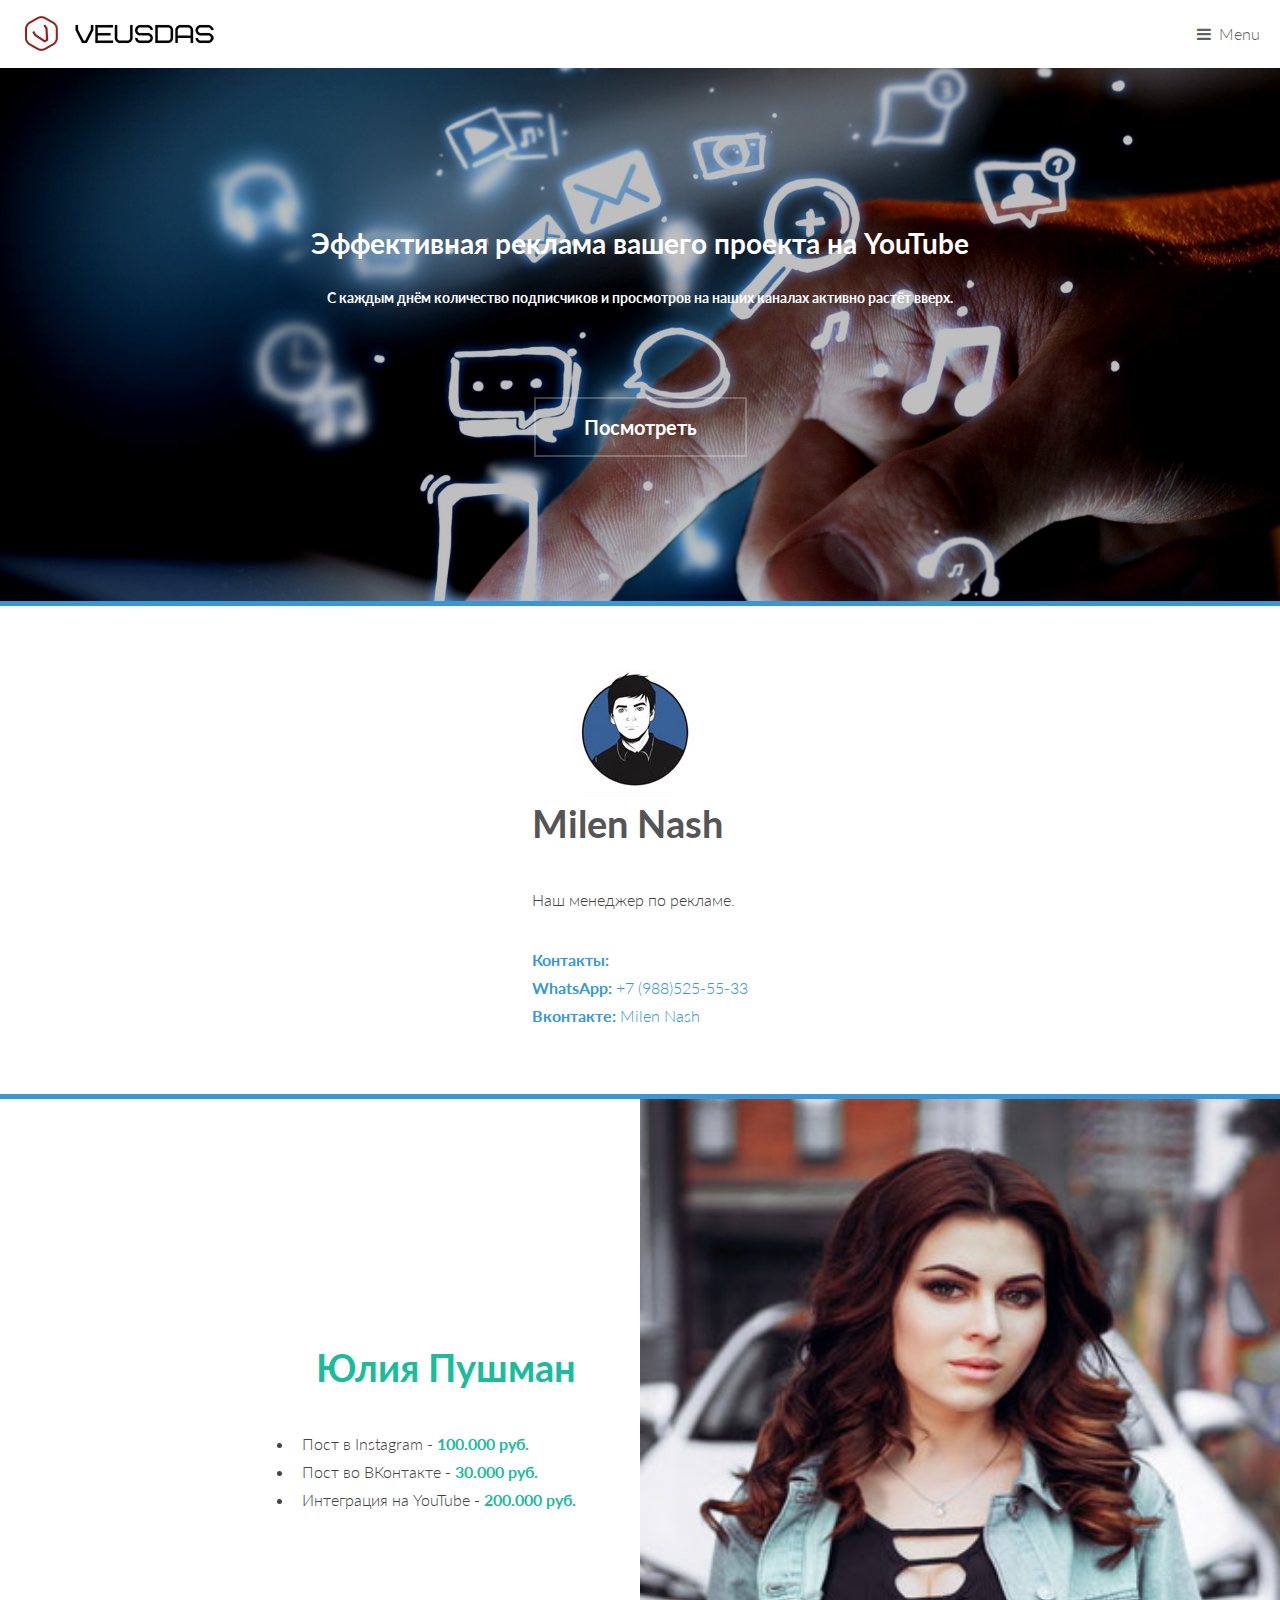
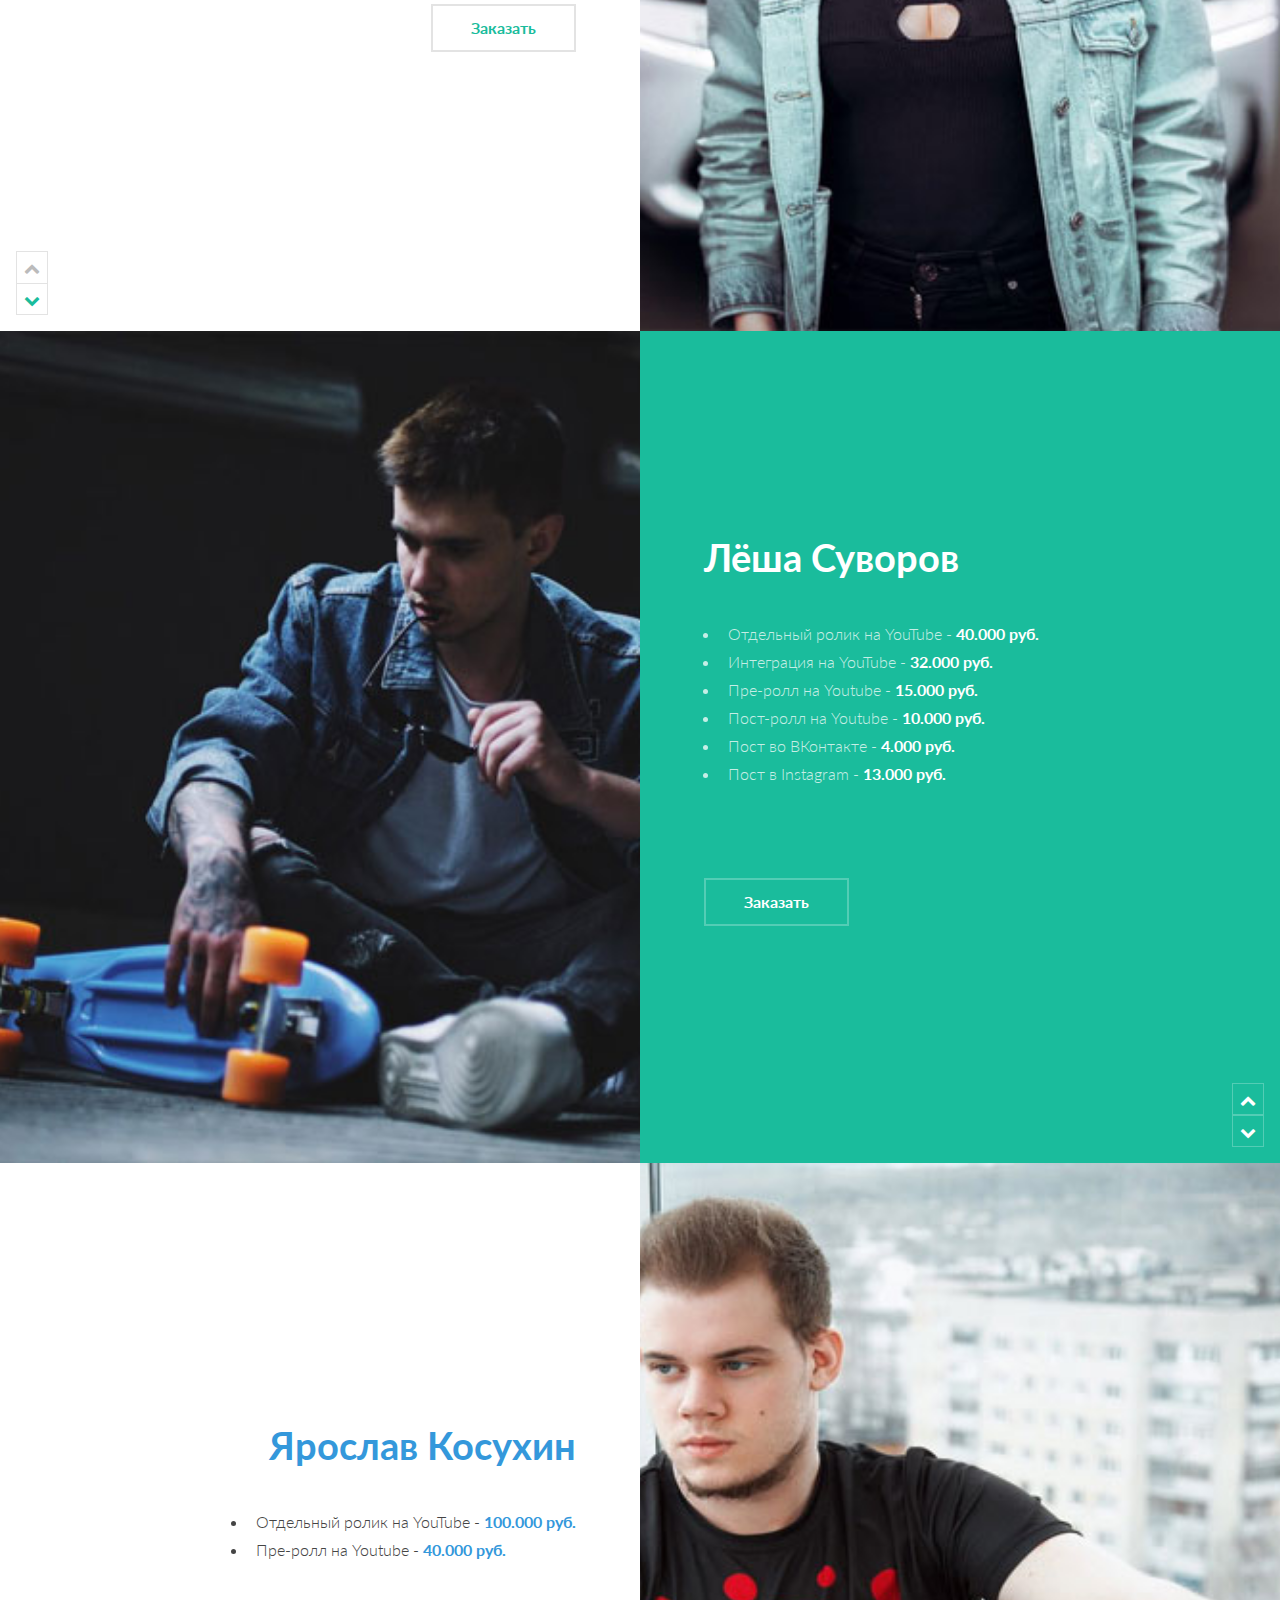
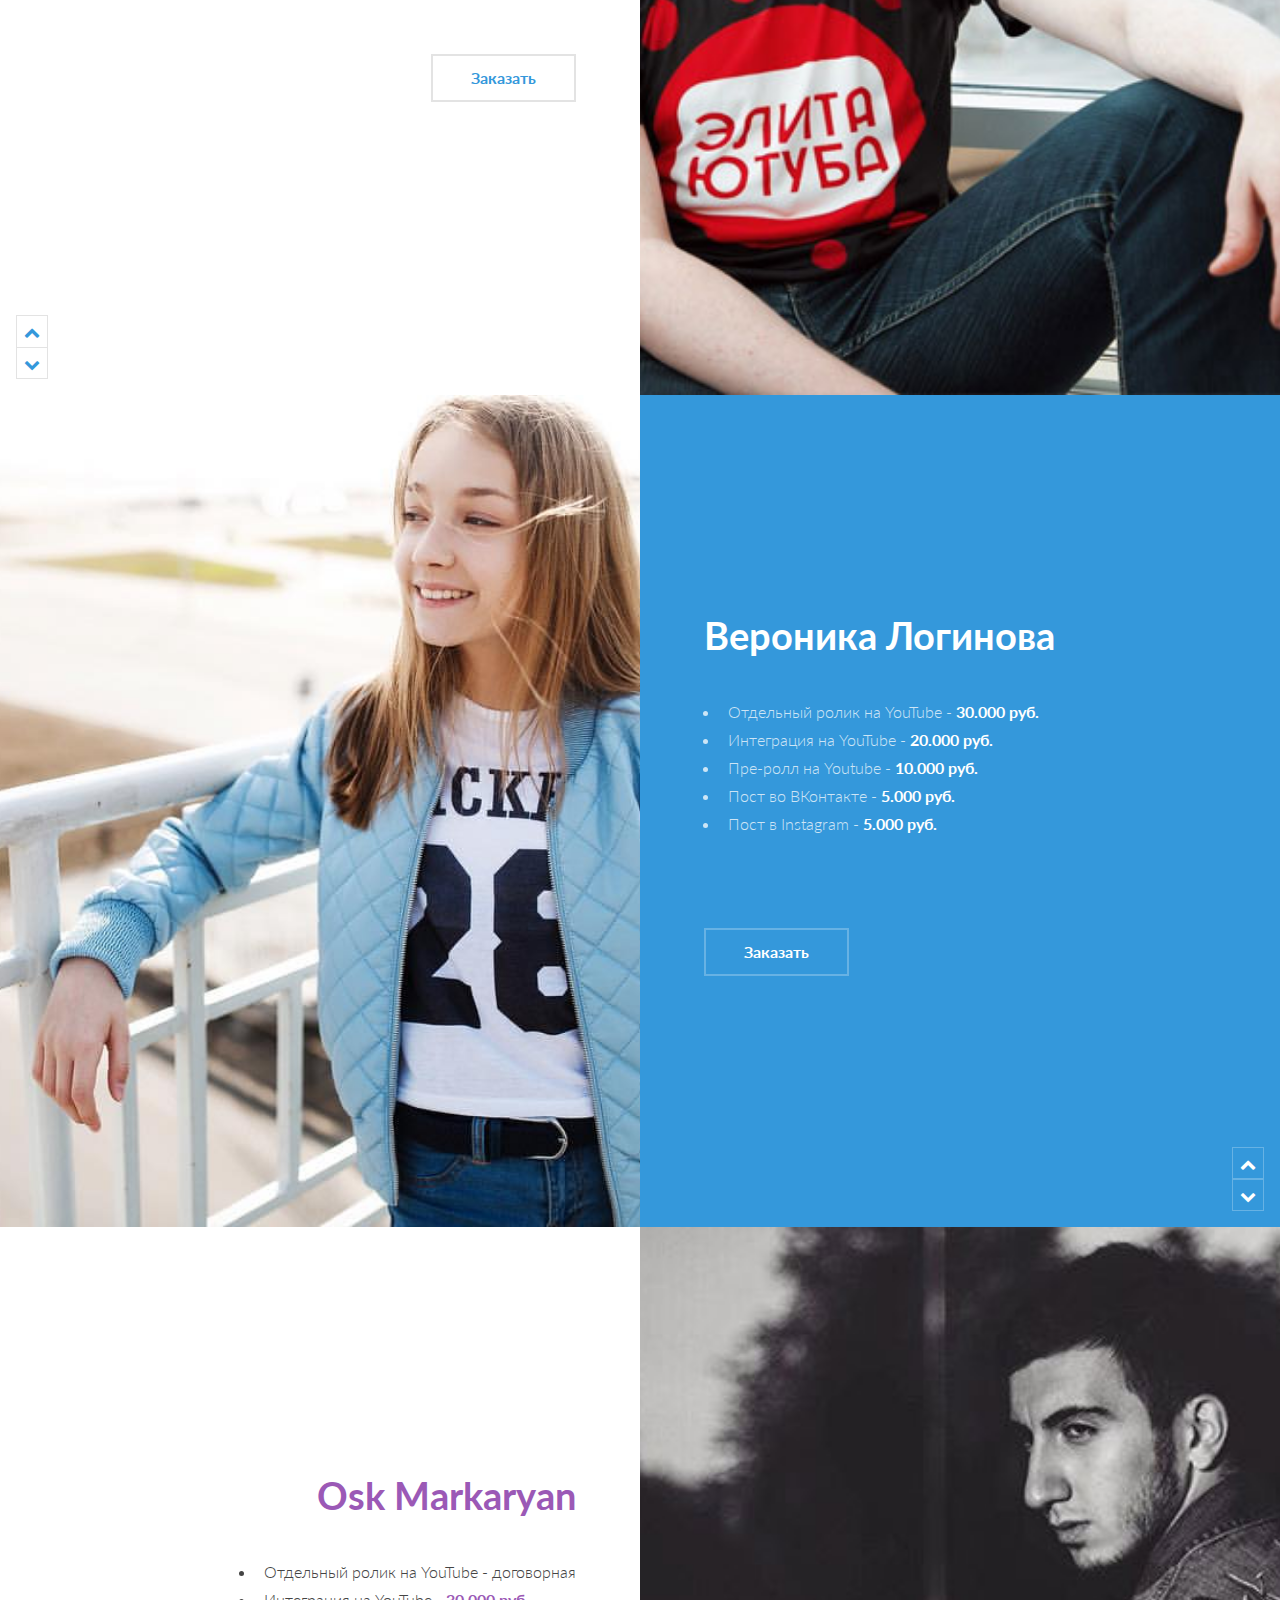
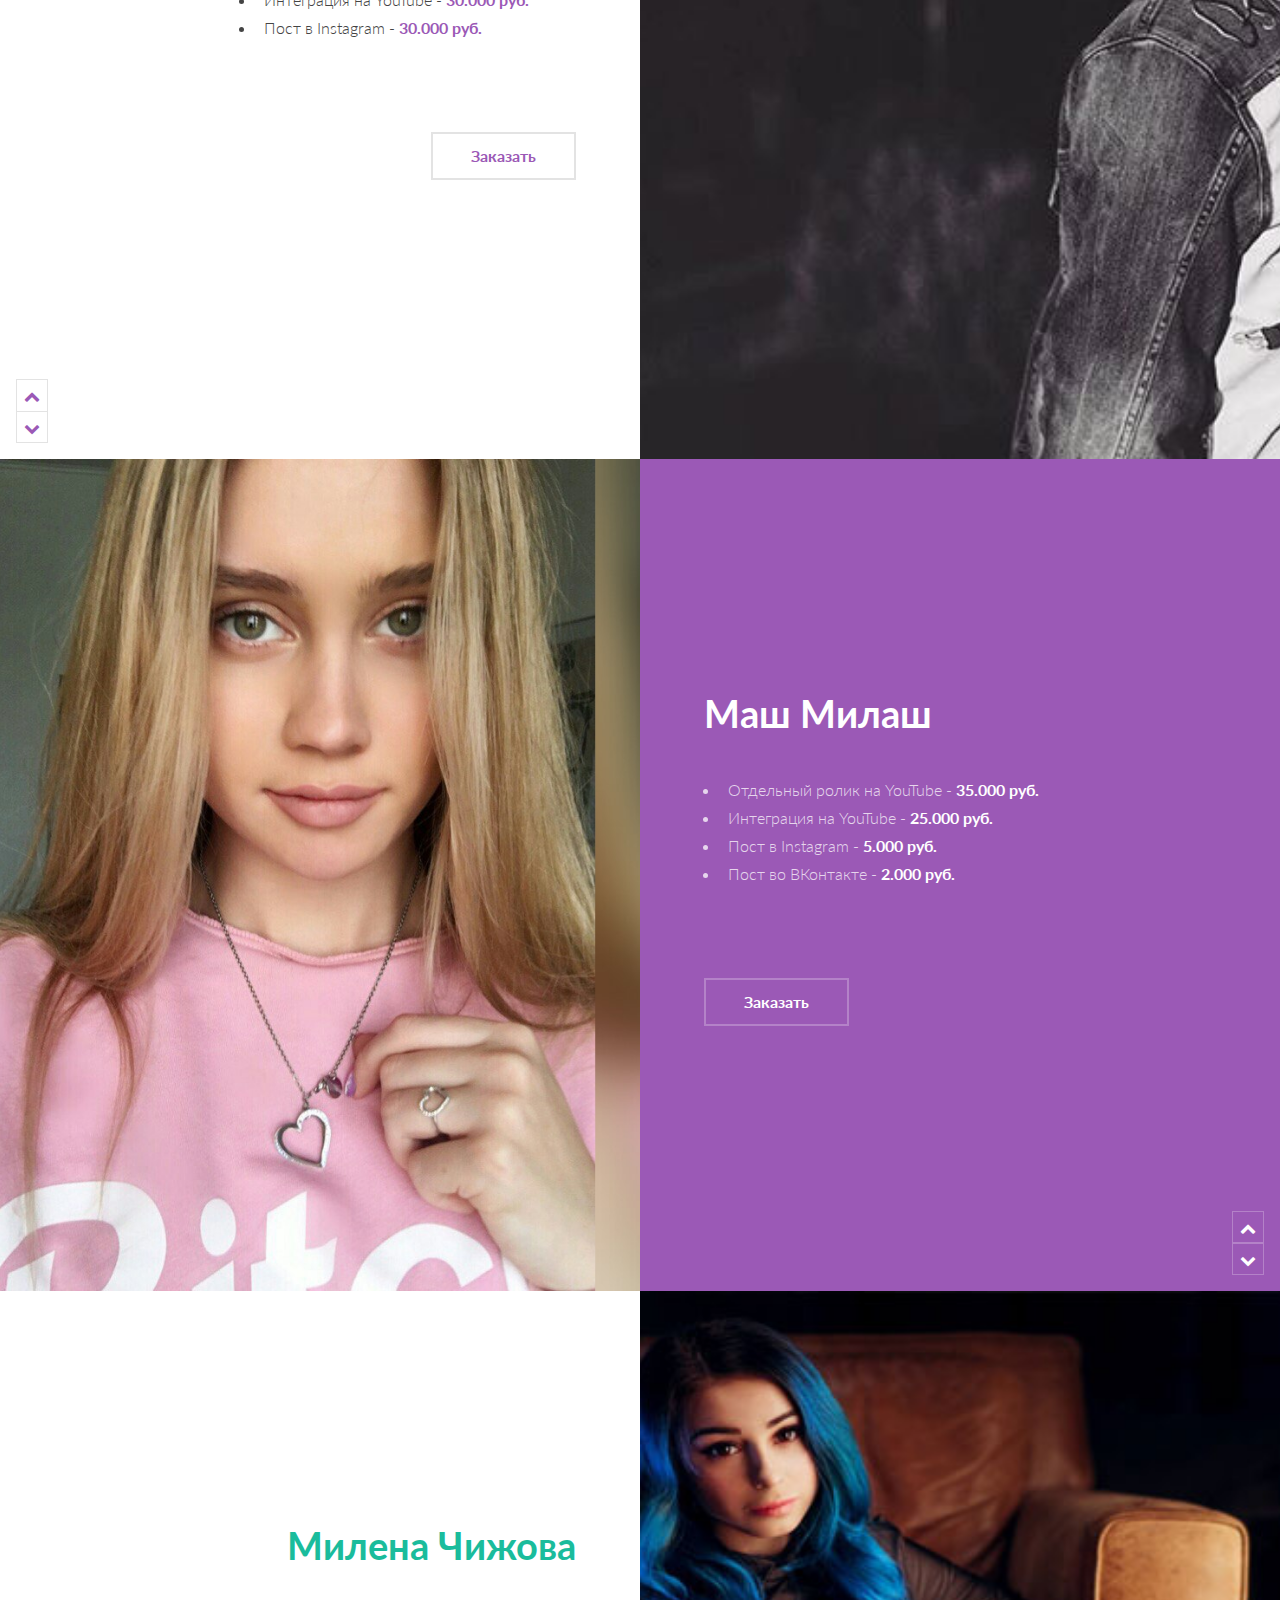
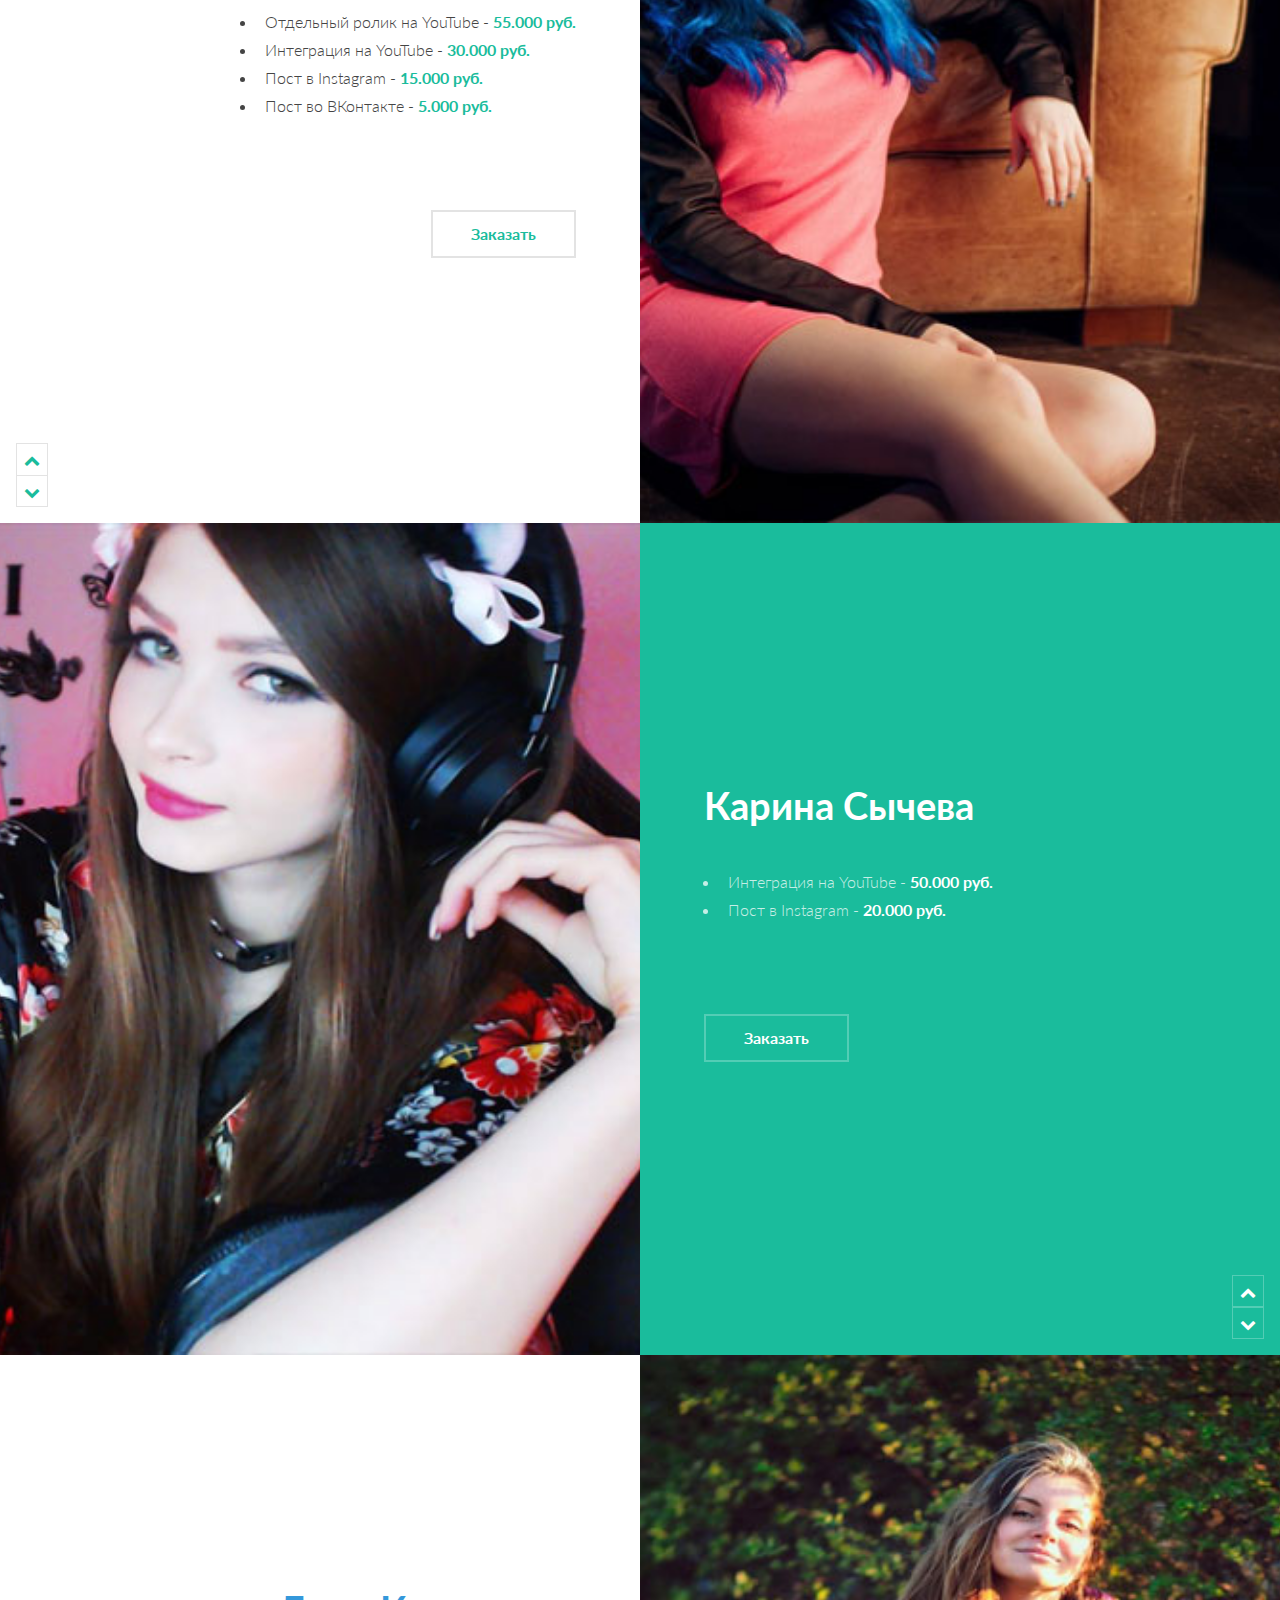
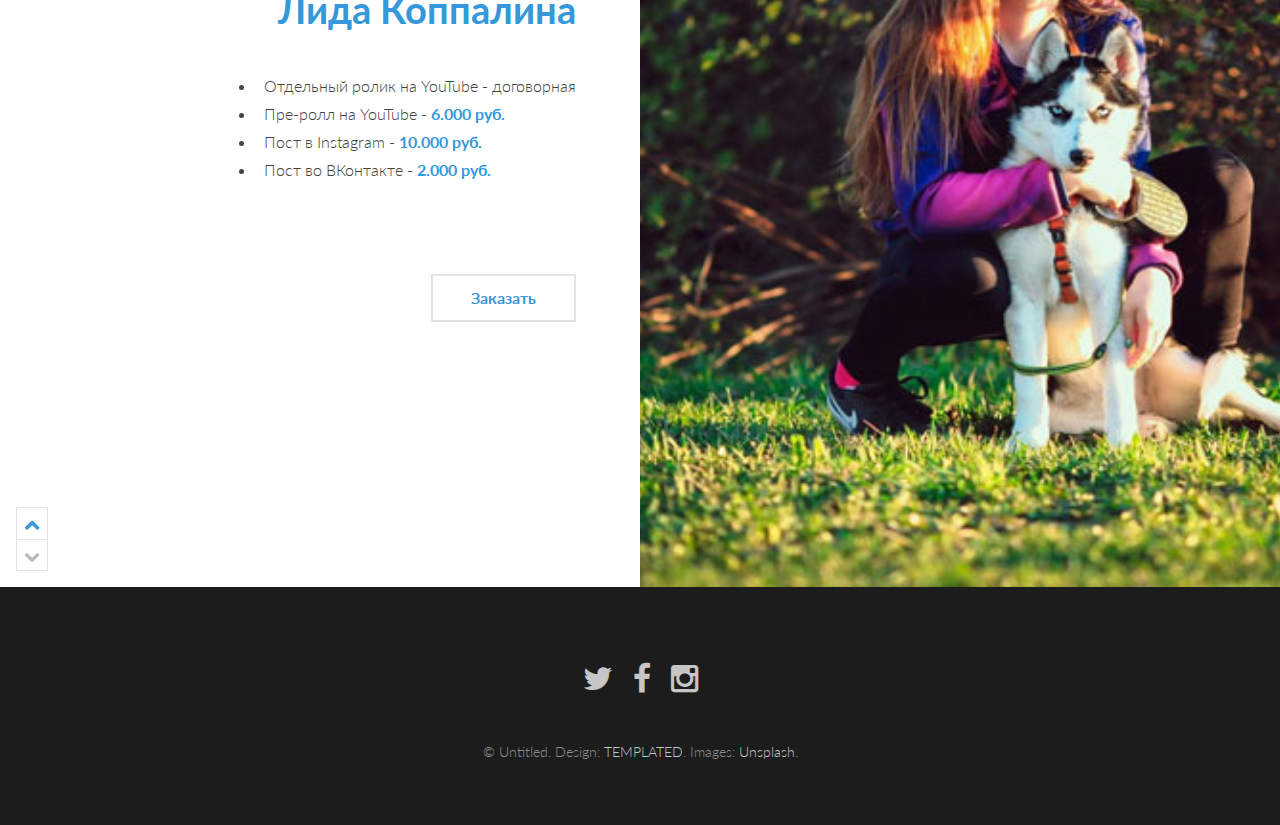
==== youtube/index.html @ 2d2f3cc8 "add some pages" ====
<!DOCTYPE HTML>

<html lang="ru">
	<head>
		<title>VEUSDAS in YOUTUBE</title>
		<meta charset="utf-8" />
		<meta name="viewport" content="width=device-width, initial-scale=1" />
		<link rel="stylesheet" href="assets/css/main.css" />
	</head>
	<body>

		<!-- Header -->
			<header id="header">
				<a href="index.html" class="logo"><img class="veusdas-icon" src="../images//synthetica-logo@2x.png" alt="veusdas"></a>
				<nav>
					<a href="#menu">Menu</a>
				</nav>
			</header>

		<!-- Nav -->
			<nav id="menu">
				<ul class="links">
					<li><a href="index.html">Home</a></li>
					<li><a href="generic.html">Generic</a></li>
					<li><a href="elements.html">Elements</a></li>
				</ul>
			</nav>

		<!-- Banner -->
			<section id="banner">
				<div class="inner">
					<h2>Эффективная реклама вашего проекта на YouTube<br /></h2>
					<h5>С каждым днём количество подписчиков и просмотров на наших каналах активно растёт вверх.</h5>
					<ul class="actions">
						<li><a href="#one" class="button alt scrolly big">Посмотреть</a></li>
					</ul>
				</div>
			</section>
			
			<section id="main">
				<div class="inner">
					<div class="image">
						<img class="youtube-manager" src="../images/youtube/nash.jpg" alt="manager" />
					</div>
					<header>
						<h1>Milen Nash</h1>
				    </header>
					<p class="description">Наш менеджер по рекламе.</p>
					<p class="manager-info">
                        <strong>Контакты:</strong><br/>
                        <strong>WhatsApp:</strong> +7 (988)525-55-33 <br/>
                        <strong>Вконтакте:</strong> <a href="https://vk.com/m.nash" target="_blank">Milen Nash</a>
					</p>
				</div>
			</section>

		<!-- One -->
			<article id="one" class="post style1">
				<div class="image">
					<img src="../images/youtube/Pushman.jpg" alt="yuliya pushman" data-position="50% center" />
				</div>
				<div class="content">
					<div class="inner">
						<header>
							<h2><a href="https://www.youtube.com/user/JuliaGogitidze" target="_blank">Юлия Пушман</a></h2>
						</header>
						<ul class="price">
						    <li>Пост в Instagram - <strong>100.000 руб.</strong></li>
						    <li>Пост во ВКонтакте - <strong>30.000 руб.</strong></li>
						    <li>Интеграция на YouTube - <strong>200.000 руб.</strong></li>
						</ul>
						<ul class="actions">
							<li><a href="https://vk.com/m.nash" class="button alt" target="_blank">Заказать</a></li>
						</ul>
					</div>
					<div class="postnav">
						<a href="#" class="prev disabled"><span class="icon fa-chevron-up"></span></a>
						<a href="#two" class="scrolly next"><span class="icon fa-chevron-down"></span></a>
					</div>
				</div>
			</article>

		<!-- Two -->
			<article id="two" class="post invert style1 alt">
				<div class="image">
					<img src="../images/youtube/Suvorov.jpg" alt="lesha suvorov" data-position="50% center" />
				</div>
				<div class="content">
					<div class="inner">
						<header>
							<h2><a href="https://www.youtube.com/user/leshasuvorov" target="_blank">Лёша Суворов</a></h2>
						</header>
						<ul class="price">
						    <li>Отдельный ролик на YouTube - <strong>40.000 руб.</strong></li>
						    <li>Интеграция на YouTube - <strong>32.000 руб.</strong></li>
						    <li>Пре-ролл на Youtube - <strong>15.000 руб.</strong></li>
						    <li>Пост-ролл на Youtube - <strong>10.000 руб.</strong></li>
						    <li>Пост во ВКонтакте - <strong>4.000 руб.</strong></li>
						    <li>Пост в Instagram - <strong>13.000 руб.</strong></li>
						</ul>
						<ul class="actions">
							<li><a href="https://vk.com/m.nash" class="button alt" target="_blank">Заказать</a></li>
						</ul>
					</div>
					<div class="postnav">
						<a href="#one" class="scrolly prev"><span class="icon fa-chevron-up"></span></a>
						<a href="#three" class="scrolly next"><span class="icon fa-chevron-down"></span></a>
					</div>
				</div>
			</article>

		<!-- Three -->
			<article id="three" class="post style2">
				<div class="image">
					<img src="../images/youtube/Kosyhin.jpg" alt="yaroslav kosyhin" data-position="80% center" />
				</div>
				<div class="content">
					<div class="inner">
						<header>
							<h2><a href="https://www.youtube.com/channel/UCVv-728Tde9QUcaGKrDIgsg" target="_blank">Ярослав Косухин</a></h2>
						</header>
						<ul class="price">
                            <li>Отдельный ролик на YouTube - <strong>100.000 руб.</strong></li>
						    <li>Пре-ролл на Youtube - <strong>40.000 руб.</strong></li>
						</ul>
						<ul class="actions">
							<li><a href="https://vk.com/m.nash" class="button alt" target="_blank">Заказать</a></li>
						</ul>
					</div>
					<div class="postnav">
						<a href="#two" class="scrolly prev"><span class="icon fa-chevron-up"></span></a>
						<a href="#four" class="scrolly next"><span class="icon fa-chevron-down"></span></a>
					</div>
				</div>
			</article>

		<!-- Four -->
			<article id="four" class="post invert style2 alt">
				<div class="image">
					<img src="../images/youtube/Loginova.jpg" alt="loginova veronika" data-position="50% center" />
				</div>
				<div class="content">
					<div class="inner">
						<header>
							<h2><a href="https://www.youtube.com/channel/UCVxpn9O0uOKFdJLrcKRo3CQ" target="_blank">Вероника Логинова</a></h2>
						</header>
						<ul class="price">
						    <li>Отдельный ролик на YouTube - <strong>30.000 руб.</strong></li>
						    <li>Интеграция на YouTube - <strong>20.000 руб.</strong></li>
						    <li>Пре-ролл на Youtube - <strong>10.000 руб.</strong></li>
						    <li>Пост во ВКонтакте - <strong>5.000 руб.</strong></li>
						    <li>Пост в Instagram - <strong>5.000 руб.</strong></li>
						</ul>
						<ul class="actions">
							<li><a href="https://vk.com/m.nash" class="button alt" target="_blank">Заказать</a></li>
						</ul>
					</div>
					<div class="postnav">
						<a href="#three" class="scrolly prev"><span class="icon fa-chevron-up"></span></a>
						<a href="#five" class="scrolly next"><span class="icon fa-chevron-down"></span></a>
					</div>
				</div>
			</article>

		<!-- Five -->
			<article id="five" class="post style3">
				<div class="image">
					<img src="../images/youtube/Markaryan.jpg" alt="" data-position="5% center" />
				</div>
				<div class="content">
					<div class="inner">
						<header>
							<h2><a href="https://www.youtube.com/channel/UCvPHEI_f_YKq0aRipTjKHbw" target="_blank">Osk Markaryan</a></h2>
						</header>
						<ul class="price">
						    <li>Отдельный ролик на YouTube - договорная</li>
						    <li>Интеграция на YouTube - <strong>30.000 руб.</strong></li>
						    <li>Пост в Instagram - <strong>30.000 руб.</strong></li>
						</ul>
						<ul class="actions">
							<li><a href="https://vk.com/m.nash" class="button alt" target="_blank">Заказать</a></li>
						</ul>
					</div>
					<div class="postnav">
						<a href="#four" class="scrolly prev"><span class="icon fa-chevron-up"></span></a>
						<a href="#six" class="scrolly next"><span class="icon fa-chevron-down"></span></a>
					</div>
				</div>
			</article>

		<!-- Six -->
			<article id="six" class="post invert style3 alt">
				<div class="image">
					<img src="../images/youtube/Milash.jpg" alt="" data-position="80% center" />
				</div>
				<div class="content">
					<div class="inner">
						<header>
							<h2><a href="https://www.youtube.com/channel/UC4cLWAcguHoNYAY7EtecQjA" target="_blank">Маш Милаш</a></h2>
						</header>
						<ul class="price">
						    <li>Отдельный ролик на YouTube - <strong>35.000 руб.</strong></li>
						    <li>Интеграция на YouTube - <strong>25.000 руб.</strong></li>
						    <li>Пост в Instagram - <strong>5.000 руб.</strong></li>
						    <li>Пост во ВКонтакте - <strong>2.000 руб.</strong></li>
						</ul>
						<ul class="actions">
							<li><a href="https://vk.com/m.nash" class="button alt" target="_blank">Заказать</a></li>
						</ul>
					</div>
					<div class="postnav">
						<a href="#five" class="scrolly prev"><span class="icon fa-chevron-up"></span></a>
						<a href="#seven" class="scrolly next"><span class="icon fa-chevron-down"></span></a>
					</div>
				</div>
			</article>
			
			<!-- Seven -->
			<article id="seven" class="post style1">
				<div class="image">
					<img src="../images/youtube/Chizhova.jpg" alt="" data-position="50% center" />
				</div>
				<div class="content">
					<div class="inner">
						<header>
							<h2><a href="https://www.youtube.com/user/Milenamurmur" target="_blank">Милена Чижова</a></h2>
						</header>
						<ul class="price">
						    <li>Отдельный ролик на YouTube - <strong>55.000 руб.</strong></li>
						    <li>Интеграция на YouTube - <strong>30.000 руб.</strong></li>
						    <li>Пост в Instagram - <strong>15.000 руб.</strong></li>
						    <li>Пост во ВКонтакте -<strong> 5.000 руб.</strong></li>
						</ul>
						<ul class="actions">
							<li><a href="https://vk.com/m.nash" class="button alt" target="_blank">Заказать</a></li>
						</ul>
					</div>
					<div class="postnav">
						<a href="#six" class="scrolly prev"><span class="icon fa-chevron-up"></span></a>
						<a href="#eight" class="scrolly next"><span class="icon fa-chevron-down"></span></a>
					</div>
				</div>
			</article>
			
			<!-- Eight -->
			<article id="eight" class="post invert style1 alt">
				<div class="image">
					<img src="../images/youtube/Karina.jpg" alt="" data-position="80% center" />
				</div>
				<div class="content">
					<div class="inner">
						<header>
							<h2><a href="https://www.youtube.com/channel/UCxgOetpLyBhtlVBQ70XfIAQ" target="_blank">Карина Сычева</a></h2>
						</header>
						<ul class="price">
						    <li>Интеграция на YouTube - <strong>50.000 руб.</strong></li>
						    <li>Пост в Instagram - <strong>20.000 руб.</strong></li>
						</ul>
						<ul class="actions">
							<li><a href="https://vk.com/m.nash" class="button alt" target="_blank">Заказать</a></li>
						</ul>
					</div>
					<div class="postnav">
						<a href="#seven" class="scrolly prev"><span class="icon fa-chevron-up"></span></a>
						<a href="#nine" class="scrolly next"><span class="icon fa-chevron-down"></span></a>
					</div>
				</div>
			</article>
			
			
			<!-- Nine -->
			<article id="nine" class="post style2">
				<div class="image">
					<img src="../images/youtube/Kopalina.jpg" alt="" data-position="40% center" />
				</div>
				<div class="content">
					<div class="inner">
						<header>
							<h2><a href="https://www.youtube.com/user/AngelLida" target="_blank">Лида Коппалина</a></h2>
						</header>
						<ul class="price">
						    <li>Отдельный ролик на YouTube - договорная</li>
						    <li>Пре-ролл на YouTube -<strong> 6.000 руб.</strong></li>
						    <li>Пост в Instagram - <strong>10.000 руб.</strong></li>
						    <li>Пост во ВКонтакте -<strong> 2.000 руб.</strong></li>
						</ul>
						<ul class="actions">
							<li><a href="https://vk.com/m.nash" class="button alt" target="_blank">Заказать</a></li>
						</ul>
					</div>
					<div class="postnav">
						<a href="#eight" class="scrolly prev"><span class="icon fa-chevron-up"></span></a>
						<a href="" class="scrolly next disabled"><span class="icon fa-chevron-down"></span></a>
					</div>
				</div>
			</article>

		<!-- Footer -->
			<footer id="footer">
				<ul class="icons">
					<li><a href="#" class="icon fa-twitter"><span class="label">Twitter</span></a></li>
					<li><a href="#" class="icon fa-facebook"><span class="label">Facebook</span></a></li>
					<li><a href="#" class="icon fa-instagram"><span class="label">Instagram</span></a></li>
				</ul>
				<div class="copyright">
					&copy; Untitled. Design: <a href="https://templated.co">TEMPLATED</a>. Images: <a href="https://unsplash.com">Unsplash</a>.
				</div>
			</footer>

		<!-- Scripts -->
			<script src="assets/js/jquery.min.js"></script>
			<script src="assets/js/jquery.scrolly.min.js"></script>
			<script src="assets/js/skel.min.js"></script>
			<script src="assets/js/util.js"></script>
			<script src="assets/js/main.js"></script>

	</body>
</html>
---- youtube/assets/css/main.css ----
@charset "UTF-8";
@import url(font-awesome.min.css);
@import url("https://fonts.googleapis.com/css?family=Lato:300,700,300italic,700italic");

/*
	Binary by TEMPLATED
	templated.co @templatedco
	Released for free under the Creative Commons Attribution 3.0 license (templated.co/license)
*/

/* Reset */

	html, body, div, span, applet, object, iframe, h1, h2, h3, h4, h5, h6, p, blockquote, pre, a, abbr, acronym, address, big, cite, code, del, dfn, em, img, ins, kbd, q, s, samp, small, strike, strong, sub, sup, tt, var, b, u, i, center, dl, dt, dd, ol, ul, li, fieldset, form, label, legend, table, caption, tbody, tfoot, thead, tr, th, td, article, aside, canvas, details, embed, figure, figcaption, footer, header, hgroup, menu, nav, output, ruby, section, summary, time, mark, audio, video {
		margin: 0;
		padding: 0;
		border: 0;
		font-size: 100%;
		font: inherit;
		vertical-align: baseline;
	}

	article, aside, details, figcaption, figure, footer, header, hgroup, menu, nav, section {
		display: block;
	}

	body {
		line-height: 1;
	}

	ol, ul {
		list-style: none;
	}

	blockquote, q {
		quotes: none;
	}

	blockquote:before, blockquote:after, q:before, q:after {
		content: '';
		content: none;
	}

	table {
		border-collapse: collapse;
		border-spacing: 0;
	}

	body {
		-webkit-text-size-adjust: none;
	}

/* Box Model */

	*, *:before, *:after {
		-moz-box-sizing: border-box;
		-webkit-box-sizing: border-box;
		box-sizing: border-box;
	}

/* Containers */

	.container {
		margin-left: auto;
		margin-right: auto;
	}

	.container.\31 25\25 {
		width: 100%;
		max-width: 100em;
		min-width: 80em;
	}

	.container.\37 5\25 {
		width: 60em;
	}

	.container.\35 0\25 {
		width: 40em;
	}

	.container.\32 5\25 {
		width: 20em;
	}

	.container {
		width: 80em;
	}

	@media screen and (max-width: 1680px) {

		.container.\31 25\25 {
			width: 100%;
			max-width: 100em;
			min-width: 80em;
		}

		.container.\37 5\25 {
			width: 60em;
		}

		.container.\35 0\25 {
			width: 40em;
		}

		.container.\32 5\25 {
			width: 20em;
		}

		.container {
			width: 80em;
		}

	}

	@media screen and (max-width: 1280px) {

		.container.\31 25\25 {
			width: 100%;
			max-width: 81.25em;
			min-width: 65em;
		}

		.container.\37 5\25 {
			width: 48.75em;
		}

		.container.\35 0\25 {
			width: 32.5em;
		}

		.container.\32 5\25 {
			width: 16.25em;
		}

		.container {
			width: 65em;
		}

	}

	@media screen and (max-width: 980px) {

		.container.\31 25\25 {
			width: 100%;
			max-width: 112.5%;
			min-width: 90%;
		}

		.container.\37 5\25 {
			width: 67.5%;
		}

		.container.\35 0\25 {
			width: 45%;
		}

		.container.\32 5\25 {
			width: 22.5%;
		}

		.container {
			width: 90%;
		}

	}

	@media screen and (max-width: 736px) {

		.container.\31 25\25 {
			width: 100%;
			max-width: 112.5%;
			min-width: 90%;
		}

		.container.\37 5\25 {
			width: 67.5%;
		}

		.container.\35 0\25 {
			width: 45%;
		}

		.container.\32 5\25 {
			width: 22.5%;
		}

		.container {
			width: 90% !important;
		}

	}

	@media screen and (max-width: 480px) {

		.container.\31 25\25 {
			width: 100%;
			max-width: 112.5%;
			min-width: 90%;
		}

		.container.\37 5\25 {
			width: 67.5%;
		}

		.container.\35 0\25 {
			width: 45%;
		}

		.container.\32 5\25 {
			width: 22.5%;
		}

		.container {
			width: 90% !important;
		}

	}

/* Grid */

	.row {
		border-bottom: solid 1px transparent;
		-moz-box-sizing: border-box;
		-webkit-box-sizing: border-box;
		box-sizing: border-box;
	}

	.row > * {
		float: left;
		-moz-box-sizing: border-box;
		-webkit-box-sizing: border-box;
		box-sizing: border-box;
	}

	.row:after, .row:before {
		content: '';
		display: block;
		clear: both;
		height: 0;
	}

	.row.uniform > * > :first-child {
		margin-top: 0;
	}

	.row.uniform > * > :last-child {
		margin-bottom: 0;
	}

	.row.\30 \25 > * {
		padding: 0 0 0 0em;
	}

	.row.\30 \25 {
		margin: 0 0 -1px 0em;
	}

	.row.uniform.\30 \25 > * {
		padding: 0em 0 0 0em;
	}

	.row.uniform.\30 \25 {
		margin: 0em 0 -1px 0em;
	}

	.row > * {
		padding: 0 0 0 2em;
	}

	.row {
		margin: 0 0 -1px -2em;
	}

	.row.uniform > * {
		padding: 2em 0 0 2em;
	}

	.row.uniform {
		margin: -2em 0 -1px -2em;
	}

	.row.\32 00\25 > * {
		padding: 0 0 0 4em;
	}

	.row.\32 00\25 {
		margin: 0 0 -1px -4em;
	}

	.row.uniform.\32 00\25 > * {
		padding: 4em 0 0 4em;
	}

	.row.uniform.\32 00\25 {
		margin: -4em 0 -1px -4em;
	}

	.row.\31 50\25 > * {
		padding: 0 0 0 3em;
	}

	.row.\31 50\25 {
		margin: 0 0 -1px -3em;
	}

	.row.uniform.\31 50\25 > * {
		padding: 3em 0 0 3em;
	}

	.row.uniform.\31 50\25 {
		margin: -3em 0 -1px -3em;
	}

	.row.\35 0\25 > * {
		padding: 0 0 0 1em;
	}

	.row.\35 0\25 {
		margin: 0 0 -1px -1em;
	}

	.row.uniform.\35 0\25 > * {
		padding: 1em 0 0 1em;
	}

	.row.uniform.\35 0\25 {
		margin: -1em 0 -1px -1em;
	}

	.row.\32 5\25 > * {
		padding: 0 0 0 0.5em;
	}

	.row.\32 5\25 {
		margin: 0 0 -1px -0.5em;
	}

	.row.uniform.\32 5\25 > * {
		padding: 0.5em 0 0 0.5em;
	}

	.row.uniform.\32 5\25 {
		margin: -0.5em 0 -1px -0.5em;
	}

	.\31 2u, .\31 2u\24 {
		width: 100%;
		clear: none;
		margin-left: 0;
	}

	.\31 1u, .\31 1u\24 {
		width: 91.6666666667%;
		clear: none;
		margin-left: 0;
	}

	.\31 0u, .\31 0u\24 {
		width: 83.3333333333%;
		clear: none;
		margin-left: 0;
	}

	.\39 u, .\39 u\24 {
		width: 75%;
		clear: none;
		margin-left: 0;
	}

	.\38 u, .\38 u\24 {
		width: 66.6666666667%;
		clear: none;
		margin-left: 0;
	}

	.\37 u, .\37 u\24 {
		width: 58.3333333333%;
		clear: none;
		margin-left: 0;
	}

	.\36 u, .\36 u\24 {
		width: 50%;
		clear: none;
		margin-left: 0;
	}

	.\35 u, .\35 u\24 {
		width: 41.6666666667%;
		clear: none;
		margin-left: 0;
	}

	.\34 u, .\34 u\24 {
		width: 33.3333333333%;
		clear: none;
		margin-left: 0;
	}

	.\33 u, .\33 u\24 {
		width: 25%;
		clear: none;
		margin-left: 0;
	}

	.\32 u, .\32 u\24 {
		width: 16.6666666667%;
		clear: none;
		margin-left: 0;
	}

	.\31 u, .\31 u\24 {
		width: 8.3333333333%;
		clear: none;
		margin-left: 0;
	}

	.\31 2u\24 + *,
	.\31 1u\24 + *,
	.\31 0u\24 + *,
	.\39 u\24 + *,
	.\38 u\24 + *,
	.\37 u\24 + *,
	.\36 u\24 + *,
	.\35 u\24 + *,
	.\34 u\24 + *,
	.\33 u\24 + *,
	.\32 u\24 + *,
	.\31 u\24 + * {
		clear: left;
	}

	.\-11u {
		margin-left: 91.66667%;
	}

	.\-10u {
		margin-left: 83.33333%;
	}

	.\-9u {
		margin-left: 75%;
	}

	.\-8u {
		margin-left: 66.66667%;
	}

	.\-7u {
		margin-left: 58.33333%;
	}

	.\-6u {
		margin-left: 50%;
	}

	.\-5u {
		margin-left: 41.66667%;
	}

	.\-4u {
		margin-left: 33.33333%;
	}

	.\-3u {
		margin-left: 25%;
	}

	.\-2u {
		margin-left: 16.66667%;
	}

	.\-1u {
		margin-left: 8.33333%;
	}

	@media screen and (max-width: 1680px) {

		.row > * {
			padding: 0 0 0 2em;
		}

		.row {
			margin: 0 0 -1px -2em;
		}

		.row.uniform > * {
			padding: 2em 0 0 2em;
		}

		.row.uniform {
			margin: -2em 0 -1px -2em;
		}

		.row.\32 00\25 > * {
			padding: 0 0 0 4em;
		}

		.row.\32 00\25 {
			margin: 0 0 -1px -4em;
		}

		.row.uniform.\32 00\25 > * {
			padding: 4em 0 0 4em;
		}

		.row.uniform.\32 00\25 {
			margin: -4em 0 -1px -4em;
		}

		.row.\31 50\25 > * {
			padding: 0 0 0 3em;
		}

		.row.\31 50\25 {
			margin: 0 0 -1px -3em;
		}

		.row.uniform.\31 50\25 > * {
			padding: 3em 0 0 3em;
		}

		.row.uniform.\31 50\25 {
			margin: -3em 0 -1px -3em;
		}

		.row.\35 0\25 > * {
			padding: 0 0 0 1em;
		}

		.row.\35 0\25 {
			margin: 0 0 -1px -1em;
		}

		.row.uniform.\35 0\25 > * {
			padding: 1em 0 0 1em;
		}

		.row.uniform.\35 0\25 {
			margin: -1em 0 -1px -1em;
		}

		.row.\32 5\25 > * {
			padding: 0 0 0 0.5em;
		}

		.row.\32 5\25 {
			margin: 0 0 -1px -0.5em;
		}

		.row.uniform.\32 5\25 > * {
			padding: 0.5em 0 0 0.5em;
		}

		.row.uniform.\32 5\25 {
			margin: -0.5em 0 -1px -0.5em;
		}

		.\31 2u\28xlarge\29, .\31 2u\24\28xlarge\29 {
			width: 100%;
			clear: none;
			margin-left: 0;
		}

		.\31 1u\28xlarge\29, .\31 1u\24\28xlarge\29 {
			width: 91.6666666667%;
			clear: none;
			margin-left: 0;
		}

		.\31 0u\28xlarge\29, .\31 0u\24\28xlarge\29 {
			width: 83.3333333333%;
			clear: none;
			margin-left: 0;
		}

		.\39 u\28xlarge\29, .\39 u\24\28xlarge\29 {
			width: 75%;
			clear: none;
			margin-left: 0;
		}

		.\38 u\28xlarge\29, .\38 u\24\28xlarge\29 {
			width: 66.6666666667%;
			clear: none;
			margin-left: 0;
		}

		.\37 u\28xlarge\29, .\37 u\24\28xlarge\29 {
			width: 58.3333333333%;
			clear: none;
			margin-left: 0;
		}

		.\36 u\28xlarge\29, .\36 u\24\28xlarge\29 {
			width: 50%;
			clear: none;
			margin-left: 0;
		}

		.\35 u\28xlarge\29, .\35 u\24\28xlarge\29 {
			width: 41.6666666667%;
			clear: none;
			margin-left: 0;
		}

		.\34 u\28xlarge\29, .\34 u\24\28xlarge\29 {
			width: 33.3333333333%;
			clear: none;
			margin-left: 0;
		}

		.\33 u\28xlarge\29, .\33 u\24\28xlarge\29 {
			width: 25%;
			clear: none;
			margin-left: 0;
		}

		.\32 u\28xlarge\29, .\32 u\24\28xlarge\29 {
			width: 16.6666666667%;
			clear: none;
			margin-left: 0;
		}

		.\31 u\28xlarge\29, .\31 u\24\28xlarge\29 {
			width: 8.3333333333%;
			clear: none;
			margin-left: 0;
		}

		.\31 2u\24\28xlarge\29 + *,
		.\31 1u\24\28xlarge\29 + *,
		.\31 0u\24\28xlarge\29 + *,
		.\39 u\24\28xlarge\29 + *,
		.\38 u\24\28xlarge\29 + *,
		.\37 u\24\28xlarge\29 + *,
		.\36 u\24\28xlarge\29 + *,
		.\35 u\24\28xlarge\29 + *,
		.\34 u\24\28xlarge\29 + *,
		.\33 u\24\28xlarge\29 + *,
		.\32 u\24\28xlarge\29 + *,
		.\31 u\24\28xlarge\29 + * {
			clear: left;
		}

		.\-11u\28xlarge\29 {
			margin-left: 91.66667%;
		}

		.\-10u\28xlarge\29 {
			margin-left: 83.33333%;
		}

		.\-9u\28xlarge\29 {
			margin-left: 75%;
		}

		.\-8u\28xlarge\29 {
			margin-left: 66.66667%;
		}

		.\-7u\28xlarge\29 {
			margin-left: 58.33333%;
		}

		.\-6u\28xlarge\29 {
			margin-left: 50%;
		}

		.\-5u\28xlarge\29 {
			margin-left: 41.66667%;
		}

		.\-4u\28xlarge\29 {
			margin-left: 33.33333%;
		}

		.\-3u\28xlarge\29 {
			margin-left: 25%;
		}

		.\-2u\28xlarge\29 {
			margin-left: 16.66667%;
		}

		.\-1u\28xlarge\29 {
			margin-left: 8.33333%;
		}

	}

	@media screen and (max-width: 1280px) {

		.row > * {
			padding: 0 0 0 1.5em;
		}

		.row {
			margin: 0 0 -1px -1.5em;
		}

		.row.uniform > * {
			padding: 1.5em 0 0 1.5em;
		}

		.row.uniform {
			margin: -1.5em 0 -1px -1.5em;
		}

		.row.\32 00\25 > * {
			padding: 0 0 0 3em;
		}

		.row.\32 00\25 {
			margin: 0 0 -1px -3em;
		}

		.row.uniform.\32 00\25 > * {
			padding: 3em 0 0 3em;
		}

		.row.uniform.\32 00\25 {
			margin: -3em 0 -1px -3em;
		}

		.row.\31 50\25 > * {
			padding: 0 0 0 2.25em;
		}

		.row.\31 50\25 {
			margin: 0 0 -1px -2.25em;
		}

		.row.uniform.\31 50\25 > * {
			padding: 2.25em 0 0 2.25em;
		}

		.row.uniform.\31 50\25 {
			margin: -2.25em 0 -1px -2.25em;
		}

		.row.\35 0\25 > * {
			padding: 0 0 0 0.75em;
		}

		.row.\35 0\25 {
			margin: 0 0 -1px -0.75em;
		}

		.row.uniform.\35 0\25 > * {
			padding: 0.75em 0 0 0.75em;
		}

		.row.uniform.\35 0\25 {
			margin: -0.75em 0 -1px -0.75em;
		}

		.row.\32 5\25 > * {
			padding: 0 0 0 0.375em;
		}

		.row.\32 5\25 {
			margin: 0 0 -1px -0.375em;
		}

		.row.uniform.\32 5\25 > * {
			padding: 0.375em 0 0 0.375em;
		}

		.row.uniform.\32 5\25 {
			margin: -0.375em 0 -1px -0.375em;
		}

		.\31 2u\28large\29, .\31 2u\24\28large\29 {
			width: 100%;
			clear: none;
			margin-left: 0;
		}

		.\31 1u\28large\29, .\31 1u\24\28large\29 {
			width: 91.6666666667%;
			clear: none;
			margin-left: 0;
		}

		.\31 0u\28large\29, .\31 0u\24\28large\29 {
			width: 83.3333333333%;
			clear: none;
			margin-left: 0;
		}

		.\39 u\28large\29, .\39 u\24\28large\29 {
			width: 75%;
			clear: none;
			margin-left: 0;
		}

		.\38 u\28large\29, .\38 u\24\28large\29 {
			width: 66.6666666667%;
			clear: none;
			margin-left: 0;
		}

		.\37 u\28large\29, .\37 u\24\28large\29 {
			width: 58.3333333333%;
			clear: none;
			margin-left: 0;
		}

		.\36 u\28large\29, .\36 u\24\28large\29 {
			width: 50%;
			clear: none;
			margin-left: 0;
		}

		.\35 u\28large\29, .\35 u\24\28large\29 {
			width: 41.6666666667%;
			clear: none;
			margin-left: 0;
		}

		.\34 u\28large\29, .\34 u\24\28large\29 {
			width: 33.3333333333%;
			clear: none;
			margin-left: 0;
		}

		.\33 u\28large\29, .\33 u\24\28large\29 {
			width: 25%;
			clear: none;
			margin-left: 0;
		}

		.\32 u\28large\29, .\32 u\24\28large\29 {
			width: 16.6666666667%;
			clear: none;
			margin-left: 0;
		}

		.\31 u\28large\29, .\31 u\24\28large\29 {
			width: 8.3333333333%;
			clear: none;
			margin-left: 0;
		}

		.\31 2u\24\28large\29 + *,
		.\31 1u\24\28large\29 + *,
		.\31 0u\24\28large\29 + *,
		.\39 u\24\28large\29 + *,
		.\38 u\24\28large\29 + *,
		.\37 u\24\28large\29 + *,
		.\36 u\24\28large\29 + *,
		.\35 u\24\28large\29 + *,
		.\34 u\24\28large\29 + *,
		.\33 u\24\28large\29 + *,
		.\32 u\24\28large\29 + *,
		.\31 u\24\28large\29 + * {
			clear: left;
		}

		.\-11u\28large\29 {
			margin-left: 91.66667%;
		}

		.\-10u\28large\29 {
			margin-left: 83.33333%;
		}

		.\-9u\28large\29 {
			margin-left: 75%;
		}

		.\-8u\28large\29 {
			margin-left: 66.66667%;
		}

		.\-7u\28large\29 {
			margin-left: 58.33333%;
		}

		.\-6u\28large\29 {
			margin-left: 50%;
		}

		.\-5u\28large\29 {
			margin-left: 41.66667%;
		}

		.\-4u\28large\29 {
			margin-left: 33.33333%;
		}

		.\-3u\28large\29 {
			margin-left: 25%;
		}

		.\-2u\28large\29 {
			margin-left: 16.66667%;
		}

		.\-1u\28large\29 {
			margin-left: 8.33333%;
		}

	}

	@media screen and (max-width: 980px) {

		.row > * {
			padding: 0 0 0 1.5em;
		}

		.row {
			margin: 0 0 -1px -1.5em;
		}

		.row.uniform > * {
			padding: 1.5em 0 0 1.5em;
		}

		.row.uniform {
			margin: -1.5em 0 -1px -1.5em;
		}

		.row.\32 00\25 > * {
			padding: 0 0 0 3em;
		}

		.row.\32 00\25 {
			margin: 0 0 -1px -3em;
		}

		.row.uniform.\32 00\25 > * {
			padding: 3em 0 0 3em;
		}

		.row.uniform.\32 00\25 {
			margin: -3em 0 -1px -3em;
		}

		.row.\31 50\25 > * {
			padding: 0 0 0 2.25em;
		}

		.row.\31 50\25 {
			margin: 0 0 -1px -2.25em;
		}

		.row.uniform.\31 50\25 > * {
			padding: 2.25em 0 0 2.25em;
		}

		.row.uniform.\31 50\25 {
			margin: -2.25em 0 -1px -2.25em;
		}

		.row.\35 0\25 > * {
			padding: 0 0 0 0.75em;
		}

		.row.\35 0\25 {
			margin: 0 0 -1px -0.75em;
		}

		.row.uniform.\35 0\25 > * {
			padding: 0.75em 0 0 0.75em;
		}

		.row.uniform.\35 0\25 {
			margin: -0.75em 0 -1px -0.75em;
		}

		.row.\32 5\25 > * {
			padding: 0 0 0 0.375em;
		}

		.row.\32 5\25 {
			margin: 0 0 -1px -0.375em;
		}

		.row.uniform.\32 5\25 > * {
			padding: 0.375em 0 0 0.375em;
		}

		.row.uniform.\32 5\25 {
			margin: -0.375em 0 -1px -0.375em;
		}

		.\31 2u\28medium\29, .\31 2u\24\28medium\29 {
			width: 100%;
			clear: none;
			margin-left: 0;
		}

		.\31 1u\28medium\29, .\31 1u\24\28medium\29 {
			width: 91.6666666667%;
			clear: none;
			margin-left: 0;
		}

		.\31 0u\28medium\29, .\31 0u\24\28medium\29 {
			width: 83.3333333333%;
			clear: none;
			margin-left: 0;
		}

		.\39 u\28medium\29, .\39 u\24\28medium\29 {
			width: 75%;
			clear: none;
			margin-left: 0;
		}

		.\38 u\28medium\29, .\38 u\24\28medium\29 {
			width: 66.6666666667%;
			clear: none;
			margin-left: 0;
		}

		.\37 u\28medium\29, .\37 u\24\28medium\29 {
			width: 58.3333333333%;
			clear: none;
			margin-left: 0;
		}

		.\36 u\28medium\29, .\36 u\24\28medium\29 {
			width: 50%;
			clear: none;
			margin-left: 0;
		}

		.\35 u\28medium\29, .\35 u\24\28medium\29 {
			width: 41.6666666667%;
			clear: none;
			margin-left: 0;
		}

		.\34 u\28medium\29, .\34 u\24\28medium\29 {
			width: 33.3333333333%;
			clear: none;
			margin-left: 0;
		}

		.\33 u\28medium\29, .\33 u\24\28medium\29 {
			width: 25%;
			clear: none;
			margin-left: 0;
		}

		.\32 u\28medium\29, .\32 u\24\28medium\29 {
			width: 16.6666666667%;
			clear: none;
			margin-left: 0;
		}

		.\31 u\28medium\29, .\31 u\24\28medium\29 {
			width: 8.3333333333%;
			clear: none;
			margin-left: 0;
		}

		.\31 2u\24\28medium\29 + *,
		.\31 1u\24\28medium\29 + *,
		.\31 0u\24\28medium\29 + *,
		.\39 u\24\28medium\29 + *,
		.\38 u\24\28medium\29 + *,
		.\37 u\24\28medium\29 + *,
		.\36 u\24\28medium\29 + *,
		.\35 u\24\28medium\29 + *,
		.\34 u\24\28medium\29 + *,
		.\33 u\24\28medium\29 + *,
		.\32 u\24\28medium\29 + *,
		.\31 u\24\28medium\29 + * {
			clear: left;
		}

		.\-11u\28medium\29 {
			margin-left: 91.66667%;
		}

		.\-10u\28medium\29 {
			margin-left: 83.33333%;
		}

		.\-9u\28medium\29 {
			margin-left: 75%;
		}

		.\-8u\28medium\29 {
			margin-left: 66.66667%;
		}

		.\-7u\28medium\29 {
			margin-left: 58.33333%;
		}

		.\-6u\28medium\29 {
			margin-left: 50%;
		}

		.\-5u\28medium\29 {
			margin-left: 41.66667%;
		}

		.\-4u\28medium\29 {
			margin-left: 33.33333%;
		}

		.\-3u\28medium\29 {
			margin-left: 25%;
		}

		.\-2u\28medium\29 {
			margin-left: 16.66667%;
		}

		.\-1u\28medium\29 {
			margin-left: 8.33333%;
		}

	}

	@media screen and (max-width: 736px) {

		.row > * {
			padding: 0 0 0 1.25em;
		}

		.row {
			margin: 0 0 -1px -1.25em;
		}

		.row.uniform > * {
			padding: 1.25em 0 0 1.25em;
		}

		.row.uniform {
			margin: -1.25em 0 -1px -1.25em;
		}

		.row.\32 00\25 > * {
			padding: 0 0 0 2.5em;
		}

		.row.\32 00\25 {
			margin: 0 0 -1px -2.5em;
		}

		.row.uniform.\32 00\25 > * {
			padding: 2.5em 0 0 2.5em;
		}

		.row.uniform.\32 00\25 {
			margin: -2.5em 0 -1px -2.5em;
		}

		.row.\31 50\25 > * {
			padding: 0 0 0 1.875em;
		}

		.row.\31 50\25 {
			margin: 0 0 -1px -1.875em;
		}

		.row.uniform.\31 50\25 > * {
			padding: 1.875em 0 0 1.875em;
		}

		.row.uniform.\31 50\25 {
			margin: -1.875em 0 -1px -1.875em;
		}

		.row.\35 0\25 > * {
			padding: 0 0 0 0.625em;
		}

		.row.\35 0\25 {
			margin: 0 0 -1px -0.625em;
		}

		.row.uniform.\35 0\25 > * {
			padding: 0.625em 0 0 0.625em;
		}

		.row.uniform.\35 0\25 {
			margin: -0.625em 0 -1px -0.625em;
		}

		.row.\32 5\25 > * {
			padding: 0 0 0 0.3125em;
		}

		.row.\32 5\25 {
			margin: 0 0 -1px -0.3125em;
		}

		.row.uniform.\32 5\25 > * {
			padding: 0.3125em 0 0 0.3125em;
		}

		.row.uniform.\32 5\25 {
			margin: -0.3125em 0 -1px -0.3125em;
		}

		.\31 2u\28small\29, .\31 2u\24\28small\29 {
			width: 100%;
			clear: none;
			margin-left: 0;
		}

		.\31 1u\28small\29, .\31 1u\24\28small\29 {
			width: 91.6666666667%;
			clear: none;
			margin-left: 0;
		}

		.\31 0u\28small\29, .\31 0u\24\28small\29 {
			width: 83.3333333333%;
			clear: none;
			margin-left: 0;
		}

		.\39 u\28small\29, .\39 u\24\28small\29 {
			width: 75%;
			clear: none;
			margin-left: 0;
		}

		.\38 u\28small\29, .\38 u\24\28small\29 {
			width: 66.6666666667%;
			clear: none;
			margin-left: 0;
		}

		.\37 u\28small\29, .\37 u\24\28small\29 {
			width: 58.3333333333%;
			clear: none;
			margin-left: 0;
		}

		.\36 u\28small\29, .\36 u\24\28small\29 {
			width: 50%;
			clear: none;
			margin-left: 0;
		}

		.\35 u\28small\29, .\35 u\24\28small\29 {
			width: 41.6666666667%;
			clear: none;
			margin-left: 0;
		}

		.\34 u\28small\29, .\34 u\24\28small\29 {
			width: 33.3333333333%;
			clear: none;
			margin-left: 0;
		}

		.\33 u\28small\29, .\33 u\24\28small\29 {
			width: 25%;
			clear: none;
			margin-left: 0;
		}

		.\32 u\28small\29, .\32 u\24\28small\29 {
			width: 16.6666666667%;
			clear: none;
			margin-left: 0;
		}

		.\31 u\28small\29, .\31 u\24\28small\29 {
			width: 8.3333333333%;
			clear: none;
			margin-left: 0;
		}

		.\31 2u\24\28small\29 + *,
		.\31 1u\24\28small\29 + *,
		.\31 0u\24\28small\29 + *,
		.\39 u\24\28small\29 + *,
		.\38 u\24\28small\29 + *,
		.\37 u\24\28small\29 + *,
		.\36 u\24\28small\29 + *,
		.\35 u\24\28small\29 + *,
		.\34 u\24\28small\29 + *,
		.\33 u\24\28small\29 + *,
		.\32 u\24\28small\29 + *,
		.\31 u\24\28small\29 + * {
			clear: left;
		}

		.\-11u\28small\29 {
			margin-left: 91.66667%;
		}

		.\-10u\28small\29 {
			margin-left: 83.33333%;
		}

		.\-9u\28small\29 {
			margin-left: 75%;
		}

		.\-8u\28small\29 {
			margin-left: 66.66667%;
		}

		.\-7u\28small\29 {
			margin-left: 58.33333%;
		}

		.\-6u\28small\29 {
			margin-left: 50%;
		}

		.\-5u\28small\29 {
			margin-left: 41.66667%;
		}

		.\-4u\28small\29 {
			margin-left: 33.33333%;
		}

		.\-3u\28small\29 {
			margin-left: 25%;
		}

		.\-2u\28small\29 {
			margin-left: 16.66667%;
		}

		.\-1u\28small\29 {
			margin-left: 8.33333%;
		}

	}

	@media screen and (max-width: 480px) {

		.row > * {
			padding: 0 0 0 1.25em;
		}

		.row {
			margin: 0 0 -1px -1.25em;
		}

		.row.uniform > * {
			padding: 1.25em 0 0 1.25em;
		}

		.row.uniform {
			margin: -1.25em 0 -1px -1.25em;
		}

		.row.\32 00\25 > * {
			padding: 0 0 0 2.5em;
		}

		.row.\32 00\25 {
			margin: 0 0 -1px -2.5em;
		}

		.row.uniform.\32 00\25 > * {
			padding: 2.5em 0 0 2.5em;
		}

		.row.uniform.\32 00\25 {
			margin: -2.5em 0 -1px -2.5em;
		}

		.row.\31 50\25 > * {
			padding: 0 0 0 1.875em;
		}

		.row.\31 50\25 {
			margin: 0 0 -1px -1.875em;
		}

		.row.uniform.\31 50\25 > * {
			padding: 1.875em 0 0 1.875em;
		}

		.row.uniform.\31 50\25 {
			margin: -1.875em 0 -1px -1.875em;
		}

		.row.\35 0\25 > * {
			padding: 0 0 0 0.625em;
		}

		.row.\35 0\25 {
			margin: 0 0 -1px -0.625em;
		}

		.row.uniform.\35 0\25 > * {
			padding: 0.625em 0 0 0.625em;
		}

		.row.uniform.\35 0\25 {
			margin: -0.625em 0 -1px -0.625em;
		}

		.row.\32 5\25 > * {
			padding: 0 0 0 0.3125em;
		}

		.row.\32 5\25 {
			margin: 0 0 -1px -0.3125em;
		}

		.row.uniform.\32 5\25 > * {
			padding: 0.3125em 0 0 0.3125em;
		}

		.row.uniform.\32 5\25 {
			margin: -0.3125em 0 -1px -0.3125em;
		}

		.\31 2u\28xsmall\29, .\31 2u\24\28xsmall\29 {
			width: 100%;
			clear: none;
			margin-left: 0;
		}

		.\31 1u\28xsmall\29, .\31 1u\24\28xsmall\29 {
			width: 91.6666666667%;
			clear: none;
			margin-left: 0;
		}

		.\31 0u\28xsmall\29, .\31 0u\24\28xsmall\29 {
			width: 83.3333333333%;
			clear: none;
			margin-left: 0;
		}

		.\39 u\28xsmall\29, .\39 u\24\28xsmall\29 {
			width: 75%;
			clear: none;
			margin-left: 0;
		}

		.\38 u\28xsmall\29, .\38 u\24\28xsmall\29 {
			width: 66.6666666667%;
			clear: none;
			margin-left: 0;
		}

		.\37 u\28xsmall\29, .\37 u\24\28xsmall\29 {
			width: 58.3333333333%;
			clear: none;
			margin-left: 0;
		}

		.\36 u\28xsmall\29, .\36 u\24\28xsmall\29 {
			width: 50%;
			clear: none;
			margin-left: 0;
		}

		.\35 u\28xsmall\29, .\35 u\24\28xsmall\29 {
			width: 41.6666666667%;
			clear: none;
			margin-left: 0;
		}

		.\34 u\28xsmall\29, .\34 u\24\28xsmall\29 {
			width: 33.3333333333%;
			clear: none;
			margin-left: 0;
		}

		.\33 u\28xsmall\29, .\33 u\24\28xsmall\29 {
			width: 25%;
			clear: none;
			margin-left: 0;
		}

		.\32 u\28xsmall\29, .\32 u\24\28xsmall\29 {
			width: 16.6666666667%;
			clear: none;
			margin-left: 0;
		}

		.\31 u\28xsmall\29, .\31 u\24\28xsmall\29 {
			width: 8.3333333333%;
			clear: none;
			margin-left: 0;
		}

		.\31 2u\24\28xsmall\29 + *,
		.\31 1u\24\28xsmall\29 + *,
		.\31 0u\24\28xsmall\29 + *,
		.\39 u\24\28xsmall\29 + *,
		.\38 u\24\28xsmall\29 + *,
		.\37 u\24\28xsmall\29 + *,
		.\36 u\24\28xsmall\29 + *,
		.\35 u\24\28xsmall\29 + *,
		.\34 u\24\28xsmall\29 + *,
		.\33 u\24\28xsmall\29 + *,
		.\32 u\24\28xsmall\29 + *,
		.\31 u\24\28xsmall\29 + * {
			clear: left;
		}

		.\-11u\28xsmall\29 {
			margin-left: 91.66667%;
		}

		.\-10u\28xsmall\29 {
			margin-left: 83.33333%;
		}

		.\-9u\28xsmall\29 {
			margin-left: 75%;
		}

		.\-8u\28xsmall\29 {
			margin-left: 66.66667%;
		}

		.\-7u\28xsmall\29 {
			margin-left: 58.33333%;
		}

		.\-6u\28xsmall\29 {
			margin-left: 50%;
		}

		.\-5u\28xsmall\29 {
			margin-left: 41.66667%;
		}

		.\-4u\28xsmall\29 {
			margin-left: 33.33333%;
		}

		.\-3u\28xsmall\29 {
			margin-left: 25%;
		}

		.\-2u\28xsmall\29 {
			margin-left: 16.66667%;
		}

		.\-1u\28xsmall\29 {
			margin-left: 8.33333%;
		}

	}

/* Basic */

	@-ms-viewport {
		width: device-width;
	}

	body {
		-ms-overflow-style: scrollbar;
	}

	@media screen and (max-width: 480px) {

		html, body {
			min-width: 320px;
		}

	}

	body {
		background: #fff;
	}

		body.is-loading *, body.is-loading *:before, body.is-loading *:after {
			-moz-animation: none !important;
			-webkit-animation: none !important;
			-ms-animation: none !important;
			animation: none !important;
			-moz-transition: none !important;
			-webkit-transition: none !important;
			-ms-transition: none !important;
			transition: none !important;
		}

/* Type */

	body {
		background-color: #fff;
		color: #444;
	}

	body, input, select, textarea {
		font-family: "Lato", Arial, Helvetica, sans-serif;
		font-size: 16pt;
		font-weight: 300;
		line-height: 1.75;
	}

		@media screen and (max-width: 1680px) {

			body, input, select, textarea {
				font-size: 13pt;
			}

		}

		@media screen and (max-width: 1280px) {

			body, input, select, textarea {
				font-size: 12pt;
			}

		}

	a {
		text-decoration: none;
	}

		a:hover {
			text-decoration: none;
		}

	strong, b {
		font-weight: 700;
	}

	em, i {
		font-style: italic;
	}

	p {
		margin: 0 0 2em 0;
	}

	h1, h2, h3, h4, h5, h6 {
		font-weight: 700;
		line-height: 1.25;
		margin: 0 0 1em 0;
	}

		h1 a, h2 a, h3 a, h4 a, h5 a, h6 a {
			color: inherit;
		}

	h1 {
		font-size: 2.35em;
	}

	h2 {
		font-size: 1.75em;
	}

	h3 {
		font-size: 1.35em;
	}

	h4 {
		font-size: 1.1em;
	}

	h5 {
		font-size: 0.9em;
	}

	h6 {
		font-size: 0.7em;
	}

	sub {
		font-size: 0.8em;
		position: relative;
		top: 0.5em;
	}

	sup {
		font-size: 0.8em;
		position: relative;
		top: -0.5em;
	}

	blockquote {
		border-left: solid 4px;
		font-style: italic;
		margin: 0 0 2em 0;
		padding: 0.5em 0 0.5em 2em;
	}

	code {
		border-radius: 0;
		border: solid 1px;
		font-family: "Courier New", monospace;
		font-size: 0.9em;
		margin: 0 0.25em;
		padding: 0.25em 0.65em;
	}

	pre {
		-webkit-overflow-scrolling: touch;
		font-family: "Courier New", monospace;
		font-size: 0.9em;
		margin: 0 0 2em 0;
	}

		pre code {
			display: block;
			line-height: 1.75;
			padding: 1em 1.5em;
			overflow-x: auto;
		}

	hr {
		border: 0;
		border-bottom: solid 1px;
		margin: 2em 0;
	}

		hr.major {
			margin: 3em 0;
		}

	.align-left {
		text-align: left;
	}

	.align-center {
		text-align: center;
	}

	.align-right {
		text-align: right;
	}

	input, select, textarea {
		color: #555;
	}

	a {
		color: #1abc9c;
	}

	strong, b {
		color: #555;
	}

	h1, h2, h3, h4, h5, h6 {
		color: #555;
	}

	blockquote {
		border-left-color: rgba(144, 144, 144, 0.25);
	}

	code {
		background: rgba(144, 144, 144, 0.075);
		border-color: rgba(144, 144, 144, 0.25);
	}

	hr {
		border-bottom-color: rgba(144, 144, 144, 0.25);
	}

/* Box */

	.box {
		border-radius: 0;
		border: solid 1px;
		margin-bottom: 2em;
		padding: 1.5em;
	}

		.box > :last-child,
		.box > :last-child > :last-child,
		.box > :last-child > :last-child > :last-child {
			margin-bottom: 0;
		}

		.box.alt {
			border: 0;
			border-radius: 0;
			padding: 0;
		}

	.box {
		border-color: rgba(144, 144, 144, 0.25);
	}

/* Button */

	input[type="submit"],
	input[type="reset"],
	input[type="button"],
	button,
	.button {
		-moz-appearance: none;
		-webkit-appearance: none;
		-ms-appearance: none;
		appearance: none;
		-moz-transition: background-color 0.2s ease-in-out, color 0.2s ease-in-out;
		-webkit-transition: background-color 0.2s ease-in-out, color 0.2s ease-in-out;
		-ms-transition: background-color 0.2s ease-in-out, color 0.2s ease-in-out;
		transition: background-color 0.2s ease-in-out, color 0.2s ease-in-out;
		border-radius: 0;
		border: 0;
		cursor: pointer;
		display: inline-block;
		font-weight: 700;
		height: 3em;
		line-height: 3em;
		padding: 0 2.5em;
		text-align: center;
		text-decoration: none;
		white-space: nowrap;
	}

		input[type="submit"]:hover,
		input[type="reset"]:hover,
		input[type="button"]:hover,
		button:hover,
		.button:hover {
			text-decoration: none;
		}

		input[type="submit"].icon,
		input[type="reset"].icon,
		input[type="button"].icon,
		button.icon,
		.button.icon {
			padding-left: 1.35em;
		}

			input[type="submit"].icon:before,
			input[type="reset"].icon:before,
			input[type="button"].icon:before,
			button.icon:before,
			.button.icon:before {
				margin-right: 0.5em;
			}

		input[type="submit"].fit,
		input[type="reset"].fit,
		input[type="button"].fit,
		button.fit,
		.button.fit {
			display: block;
			margin: 0 0 1em 0;
			width: 100%;
		}

		input[type="submit"].small,
		input[type="reset"].small,
		input[type="button"].small,
		button.small,
		.button.small {
			font-size: 0.8em;
		}

		input[type="submit"].big,
		input[type="reset"].big,
		input[type="button"].big,
		button.big,
		.button.big {
			font-size: 1.25em;
		}

		input[type="submit"].disabled, input[type="submit"]:disabled,
		input[type="reset"].disabled,
		input[type="reset"]:disabled,
		input[type="button"].disabled,
		input[type="button"]:disabled,
		button.disabled,
		button:disabled,
		.button.disabled,
		.button:disabled {
			-moz-pointer-events: none;
			-webkit-pointer-events: none;
			-ms-pointer-events: none;
			pointer-events: none;
			opacity: 0.25;
		}

		@media screen and (max-width: 480px) {

			input[type="submit"],
			input[type="reset"],
			input[type="button"],
			button,
			.button {
				padding: 0;
			}

		}

	input[type="submit"],
	input[type="reset"],
	input[type="button"],
	button,
	.button {
		background-color: #1abc9c;
		color: #fff !important;
	}

		input[type="submit"]:hover,
		input[type="reset"]:hover,
		input[type="button"]:hover,
		button:hover,
		.button:hover {
			background-color: #1dd2af;
		}

		input[type="submit"]:active,
		input[type="reset"]:active,
		input[type="button"]:active,
		button:active,
		.button:active {
			background-color: #17a689;
		}

		input[type="submit"].alt,
		input[type="reset"].alt,
		input[type="button"].alt,
		button.alt,
		.button.alt {
			background-color: transparent;
			box-shadow: inset 0 0 0 2px rgba(144, 144, 144, 0.25);
			color: #555 !important;
		}

			input[type="submit"].alt:hover,
			input[type="reset"].alt:hover,
			input[type="button"].alt:hover,
			button.alt:hover,
			.button.alt:hover {
				background-color: rgba(144, 144, 144, 0.075);
			}

			input[type="submit"].alt:active,
			input[type="reset"].alt:active,
			input[type="button"].alt:active,
			button.alt:active,
			.button.alt:active {
				background-color: rgba(144, 144, 144, 0.2);
			}

			input[type="submit"].alt.icon:before,
			input[type="reset"].alt.icon:before,
			input[type="button"].alt.icon:before,
			button.alt.icon:before,
			.button.alt.icon:before {
				color: #bbb;
			}

		input[type="submit"].special,
		input[type="reset"].special,
		input[type="button"].special,
		button.special,
		.button.special {
			background-color: #3498db;
			color: #fff !important;
		}

			input[type="submit"].special:hover,
			input[type="reset"].special:hover,
			input[type="button"].special:hover,
			button.special:hover,
			.button.special:hover {
				background-color: #4aa3df;
			}

			input[type="submit"].special:active,
			input[type="reset"].special:active,
			input[type="button"].special:active,
			button.special:active,
			.button.special:active {
				background-color: #258cd1;
			}

/* Form */

	form {
		margin: 0 0 2em 0;
	}

	label {
		display: block;
		font-size: 0.9em;
		font-weight: 700;
		margin: 0 0 1em 0;
	}

	input[type="text"],
	input[type="password"],
	input[type="email"],
	select,
	textarea {
		-moz-appearance: none;
		-webkit-appearance: none;
		-ms-appearance: none;
		appearance: none;
		border-radius: 0;
		border: none;
		border: solid 1px;
		color: inherit;
		display: block;
		outline: 0;
		padding: 0 1em;
		text-decoration: none;
		width: 100%;
	}

		input[type="text"]:invalid,
		input[type="password"]:invalid,
		input[type="email"]:invalid,
		select:invalid,
		textarea:invalid {
			box-shadow: none;
		}

	.select-wrapper {
		text-decoration: none;
		display: block;
		position: relative;
	}

		.select-wrapper:before {
			-moz-osx-font-smoothing: grayscale;
			-webkit-font-smoothing: antialiased;
			font-family: FontAwesome;
			font-style: normal;
			font-weight: normal;
			text-transform: none !important;
		}

		.select-wrapper:before {
			content: '\f078';
			display: block;
			height: 2.75em;
			line-height: 2.75em;
			pointer-events: none;
			position: absolute;
			right: 0;
			text-align: center;
			top: 0;
			width: 2.75em;
		}

		.select-wrapper select::-ms-expand {
			display: none;
		}

	input[type="text"],
	input[type="password"],
	input[type="email"],
	select {
		height: 2.75em;
	}

	textarea {
		padding: 0.75em 1em;
	}

	input[type="checkbox"],
	input[type="radio"] {
		-moz-appearance: none;
		-webkit-appearance: none;
		-ms-appearance: none;
		appearance: none;
		display: block;
		float: left;
		margin-right: -2em;
		opacity: 0;
		width: 1em;
		z-index: -1;
	}

		input[type="checkbox"] + label,
		input[type="radio"] + label {
			text-decoration: none;
			cursor: pointer;
			display: inline-block;
			font-size: 1em;
			font-weight: 300;
			padding-left: 2.4em;
			padding-right: 0.75em;
			position: relative;
		}

			input[type="checkbox"] + label:before,
			input[type="radio"] + label:before {
				-moz-osx-font-smoothing: grayscale;
				-webkit-font-smoothing: antialiased;
				font-family: FontAwesome;
				font-style: normal;
				font-weight: normal;
				text-transform: none !important;
			}

			input[type="checkbox"] + label:before,
			input[type="radio"] + label:before {
				border-radius: 0;
				border: solid 1px;
				content: '';
				display: inline-block;
				height: 1.65em;
				left: 0;
				line-height: 1.58125em;
				position: absolute;
				text-align: center;
				top: 0;
				width: 1.65em;
			}

		input[type="checkbox"]:checked + label:before,
		input[type="radio"]:checked + label:before {
			content: '\f00c';
		}

	input[type="checkbox"] + label:before {
		border-radius: 0;
	}

	input[type="radio"] + label:before {
		border-radius: 100%;
	}

	::-webkit-input-placeholder {
		opacity: 1.0;
	}

	:-moz-placeholder {
		opacity: 1.0;
	}

	::-moz-placeholder {
		opacity: 1.0;
	}

	:-ms-input-placeholder {
		opacity: 1.0;
	}

	.formerize-placeholder {
		opacity: 1.0;
	}

	label {
		color: #555;
	}

	input[type="text"],
	input[type="password"],
	input[type="email"],
	select,
	textarea {
		background: rgba(144, 144, 144, 0.075);
		border-color: rgba(144, 144, 144, 0.25);
	}

		input[type="text"]:focus,
		input[type="password"]:focus,
		input[type="email"]:focus,
		select:focus,
		textarea:focus {
			border-color: #fff;
			box-shadow: 0 0 0 1px #fff;
		}

	.select-wrapper:before {
		color: rgba(144, 144, 144, 0.25);
	}

	input[type="checkbox"] + label,
	input[type="radio"] + label {
		color: #444;
	}

		input[type="checkbox"] + label:before,
		input[type="radio"] + label:before {
			background: rgba(144, 144, 144, 0.075);
			border-color: rgba(144, 144, 144, 0.25);
		}

	input[type="checkbox"]:checked + label:before,
	input[type="radio"]:checked + label:before {
		background-color: #fff;
		border-color: #fff;
		color: #1abc9c;
	}

	input[type="checkbox"]:focus + label:before,
	input[type="radio"]:focus + label:before {
		border-color: #fff;
		box-shadow: 0 0 0 1px #fff;
	}

	::-webkit-input-placeholder {
		color: #bbb !important;
	}

	:-moz-placeholder {
		color: #bbb !important;
	}

	::-moz-placeholder {
		color: #bbb !important;
	}

	:-ms-input-placeholder {
		color: #bbb !important;
	}

	.formerize-placeholder {
		color: #bbb !important;
	}

/* Icon */

	.icon {
		text-decoration: none;
		border-bottom: none;
		position: relative;
		text-decoration: none !important;
	}

		.icon:before {
			-moz-osx-font-smoothing: grayscale;
			-webkit-font-smoothing: antialiased;
			font-family: FontAwesome;
			font-style: normal;
			font-weight: normal;
			text-transform: none !important;
		}

		.icon > .label {
			display: none;
		}

	.hc {
		height: 2em;
		width: 4em;
		position: absolute;
		left: 50%;
		bottom: 0;
		margin-left: -2em;
		display: block;
		border-radius: 90px 90px 0 0;
		color: #444;
		background: #fff;
	}

		.hc.up {
			border-radius: 0 0 90px 90px;
			top: 0;
			bottom: initial;
		}

		@media screen and (max-width: 980px) {

			.hc {
				display: none;
			}

		}

/* Image */

	.image {
		border: 0;
		display: inline-block;
		position: relative;
	}

		.image img {
			display: block;
		}

		.image.left, .image.right {
			max-width: 40%;
		}

			.image.left img, .image.right img {
				width: 100%;
			}

		.image.left {
			float: left;
			margin: 0 1.5em 1em 0;
			top: 0.25em;
		}

		.image.right {
			float: right;
			margin: 0 0 1em 1.5em;
			top: 0.25em;
		}

		.image.fit {
			display: block;
			margin: 0 0 2em 0;
			width: 100%;
		}

			.image.fit img {
				width: 100%;
			}

		.image.main {
			display: block;
			margin: 0 0 3em 0;
			width: 100%;
		}

			.image.main img {
				width: 100%;
			}

/* List */

	ol {
		list-style: decimal;
		margin: 0 0 2em 0;
		padding-left: 1.25em;
	}

		ol li {
			padding-left: 0.25em;
		}

	ul {
		list-style: disc;
		margin: 0 0 2em 0;
		padding-left: 1em;
	}

		ul li {
			padding-left: 0.5em;
		}

		ul.alt {
			list-style: none;
			padding-left: 0;
		}

			ul.alt li {
				border-top: solid 1px;
				padding: 0.5em 0;
			}

				ul.alt li:first-child {
					border-top: 0;
					padding-top: 0;
				}

		ul.icons {
			cursor: default;
			list-style: none;
			padding-left: 0;
		}

			ul.icons li {
				display: inline-block;
				padding: 0 1em 0 0;
			}

				ul.icons li:last-child {
					padding-right: 0;
				}

				ul.icons li .icon:before {
					font-size: 2em;
				}

		ul.actions {
            margin-top: 90px;
			cursor: default;
			list-style: none;
			padding-left: 0;
		}

			ul.actions li {
				display: inline-block;
				padding: 0 1em 0 0;
				vertical-align: middle;
			}

				ul.actions li:last-child {
					padding-right: 0;
				}

			ul.actions.small li {
				padding: 0 0.5em 0 0;
			}

			ul.actions.vertical li {
				display: block;
				padding: 1em 0 0 0;
			}

				ul.actions.vertical li:first-child {
					padding-top: 0;
				}

				ul.actions.vertical li > * {
					margin-bottom: 0;
				}

			ul.actions.vertical.small li {
				padding: 0.5em 0 0 0;
			}

				ul.actions.vertical.small li:first-child {
					padding-top: 0;
				}

			ul.actions.fit {
				display: table;
				margin-left: -1em;
				padding: 0;
				table-layout: fixed;
				width: calc(100% + 1em);
			}

				ul.actions.fit li {
					display: table-cell;
					padding: 0 0 0 1em;
				}

					ul.actions.fit li > * {
						margin-bottom: 0;
					}

				ul.actions.fit.small {
					margin-left: -0.5em;
					width: calc(100% + 0.5em);
				}

					ul.actions.fit.small li {
						padding: 0 0 0 0.5em;
					}

			@media screen and (max-width: 480px) {

				ul.actions {
					margin: 0 0 2em 0;
				}

					ul.actions li {
						padding: 1em 0 0 0;
						display: block;
						text-align: center;
						width: 100%;
					}

						ul.actions li:first-child {
							padding-top: 0;
						}

						ul.actions li > * {
							width: 100%;
							margin: 0 !important;
						}

							ul.actions li > *.icon:before {
								margin-left: -2em;
							}

					ul.actions.small li {
						padding: 0.5em 0 0 0;
					}

						ul.actions.small li:first-child {
							padding-top: 0;
						}

			}

	dl {
		margin: 0 0 2em 0;
	}

		dl dt {
			display: block;
			font-weight: 700;
			margin: 0 0 1em 0;
		}

		dl dd {
			margin-left: 2em;
		}

	ul.alt li {
		border-top-color: rgba(144, 144, 144, 0.25);
	}

/* Section/Article */

	section.special, article.special {
		text-align: center;
	}

	header p {
		position: relative;
		margin: 0 0 1.5em 0;
	}

	header h2 + p {
		font-size: 1.25em;
		margin-top: -1em;
	}

	header h3 + p {
		font-size: 1.1em;
		margin-top: -0.8em;
	}

	header h4 + p,
	header h5 + p,
	header h6 + p {
		font-size: 0.9em;
		margin-top: -0.6em;
	}

	header p {
		color: #bbb;
	}

/* Table */

	.table-wrapper {
		-webkit-overflow-scrolling: touch;
		overflow-x: auto;
	}

	table {
		margin: 0 0 2em 0;
		width: 100%;
	}

		table tbody tr {
			border: solid 1px;
			border-left: 0;
			border-right: 0;
		}

		table td {
			padding: 0.75em 0.75em;
		}

		table th {
			font-size: 0.9em;
			font-weight: 700;
			padding: 0 0.75em 0.75em 0.75em;
			text-align: left;
		}

		table thead {
			border-bottom: solid 2px;
		}

		table tfoot {
			border-top: solid 2px;
		}

		table.alt {
			border-collapse: separate;
		}

			table.alt tbody tr td {
				border: solid 1px;
				border-left-width: 0;
				border-top-width: 0;
			}

				table.alt tbody tr td:first-child {
					border-left-width: 1px;
				}

			table.alt tbody tr:first-child td {
				border-top-width: 1px;
			}

			table.alt thead {
				border-bottom: 0;
			}

			table.alt tfoot {
				border-top: 0;
			}

	table tbody tr {
		border-color: rgba(144, 144, 144, 0.25);
	}

		table tbody tr:nth-child(2n + 1) {
			background-color: rgba(144, 144, 144, 0.075);
		}

	table th {
		color: #555;
	}

	table thead {
		border-bottom-color: rgba(144, 144, 144, 0.25);
	}

	table tfoot {
		border-top-color: rgba(144, 144, 144, 0.25);
	}

	table.alt tbody tr td {
		border-color: rgba(144, 144, 144, 0.25);
	}

/* Wrapper */

	.wrapper {
		position: relative;
	}

		.wrapper > .inner {
			margin: 0 auto;
			width: 60em;
		}

		.wrapper.style1 {
			background-color: #fff;
			color: #444;
		}

			.wrapper.style1 input, .wrapper.style1 select, .wrapper.style1 textarea {
				color: #1abc9c;
			}

			.wrapper.style1 a {
				color: #1abc9c;
			}

			.wrapper.style1 strong, .wrapper.style1 b {
				color: #1abc9c;
			}

			.wrapper.style1 h1, .wrapper.style1 h2, .wrapper.style1 h3, .wrapper.style1 h4, .wrapper.style1 h5, .wrapper.style1 h6 {
				color: #1abc9c;
			}

			.wrapper.style1 blockquote {
				border-left-color: rgba(144, 144, 144, 0.25);
			}

			.wrapper.style1 code {
				background: rgba(144, 144, 144, 0.075);
				border-color: rgba(144, 144, 144, 0.25);
			}

			.wrapper.style1 hr {
				border-bottom-color: rgba(144, 144, 144, 0.25);
			}

			.wrapper.style1 .box {
				border-color: rgba(144, 144, 144, 0.25);
			}

			.wrapper.style1 input[type="submit"],
			.wrapper.style1 input[type="reset"],
			.wrapper.style1 input[type="button"],
			.wrapper.style1 button,
			.wrapper.style1 .button {
				background-color: #1abc9c;
				color: #fff !important;
			}

				.wrapper.style1 input[type="submit"]:hover,
				.wrapper.style1 input[type="reset"]:hover,
				.wrapper.style1 input[type="button"]:hover,
				.wrapper.style1 button:hover,
				.wrapper.style1 .button:hover {
					background-color: #1dd2af;
				}

				.wrapper.style1 input[type="submit"]:active,
				.wrapper.style1 input[type="reset"]:active,
				.wrapper.style1 input[type="button"]:active,
				.wrapper.style1 button:active,
				.wrapper.style1 .button:active {
					background-color: #17a689;
				}

				.wrapper.style1 input[type="submit"].alt,
				.wrapper.style1 input[type="reset"].alt,
				.wrapper.style1 input[type="button"].alt,
				.wrapper.style1 button.alt,
				.wrapper.style1 .button.alt {
					background-color: transparent;
					box-shadow: inset 0 0 0 2px rgba(144, 144, 144, 0.25);
					color: #1abc9c !important;
				}

					.wrapper.style1 input[type="submit"].alt:hover,
					.wrapper.style1 input[type="reset"].alt:hover,
					.wrapper.style1 input[type="button"].alt:hover,
					.wrapper.style1 button.alt:hover,
					.wrapper.style1 .button.alt:hover {
						background-color: rgba(144, 144, 144, 0.075);
					}

					.wrapper.style1 input[type="submit"].alt:active,
					.wrapper.style1 input[type="reset"].alt:active,
					.wrapper.style1 input[type="button"].alt:active,
					.wrapper.style1 button.alt:active,
					.wrapper.style1 .button.alt:active {
						background-color: rgba(144, 144, 144, 0.2);
					}

					.wrapper.style1 input[type="submit"].alt.icon:before,
					.wrapper.style1 input[type="reset"].alt.icon:before,
					.wrapper.style1 input[type="button"].alt.icon:before,
					.wrapper.style1 button.alt.icon:before,
					.wrapper.style1 .button.alt.icon:before {
						color: #bbb;
					}

				.wrapper.style1 input[type="submit"].special,
				.wrapper.style1 input[type="reset"].special,
				.wrapper.style1 input[type="button"].special,
				.wrapper.style1 button.special,
				.wrapper.style1 .button.special {
					background-color: #1abc9c;
					color: #fff !important;
				}

			.wrapper.style1 label {
				color: #1abc9c;
			}

			.wrapper.style1 input[type="text"],
			.wrapper.style1 input[type="password"],
			.wrapper.style1 input[type="email"],
			.wrapper.style1 select,
			.wrapper.style1 textarea {
				background: rgba(144, 144, 144, 0.075);
				border-color: rgba(144, 144, 144, 0.25);
			}

				.wrapper.style1 input[type="text"]:focus,
				.wrapper.style1 input[type="password"]:focus,
				.wrapper.style1 input[type="email"]:focus,
				.wrapper.style1 select:focus,
				.wrapper.style1 textarea:focus {
					border-color: #1abc9c;
					box-shadow: 0 0 0 1px #1abc9c;
				}

			.wrapper.style1 .select-wrapper:before {
				color: rgba(144, 144, 144, 0.25);
			}

			.wrapper.style1 input[type="checkbox"] + label,
			.wrapper.style1 input[type="radio"] + label {
				color: #444;
			}

				.wrapper.style1 input[type="checkbox"] + label:before,
				.wrapper.style1 input[type="radio"] + label:before {
					background: rgba(144, 144, 144, 0.075);
					border-color: rgba(144, 144, 144, 0.25);
				}

			.wrapper.style1 input[type="checkbox"]:checked + label:before,
			.wrapper.style1 input[type="radio"]:checked + label:before {
				background-color: #1abc9c;
				border-color: #1abc9c;
				color: #fff;
			}

			.wrapper.style1 input[type="checkbox"]:focus + label:before,
			.wrapper.style1 input[type="radio"]:focus + label:before {
				border-color: #1abc9c;
				box-shadow: 0 0 0 1px #1abc9c;
			}

			.wrapper.style1 ::-webkit-input-placeholder {
				color: #bbb !important;
			}

			.wrapper.style1 :-moz-placeholder {
				color: #bbb !important;
			}

			.wrapper.style1 ::-moz-placeholder {
				color: #bbb !important;
			}

			.wrapper.style1 :-ms-input-placeholder {
				color: #bbb !important;
			}

			.wrapper.style1 .formerize-placeholder {
				color: #bbb !important;
			}

			.wrapper.style1 ul.alt li {
				border-top-color: rgba(144, 144, 144, 0.25);
			}

			.wrapper.style1 header p {
				color: #bbb;
			}

			.wrapper.style1 table tbody tr {
				border-color: rgba(144, 144, 144, 0.25);
			}

				.wrapper.style1 table tbody tr:nth-child(2n + 1) {
					background-color: rgba(144, 144, 144, 0.075);
				}

			.wrapper.style1 table th {
				color: #1abc9c;
			}

			.wrapper.style1 table thead {
				border-bottom-color: rgba(144, 144, 144, 0.25);
			}

			.wrapper.style1 table tfoot {
				border-top-color: rgba(144, 144, 144, 0.25);
			}

			.wrapper.style1 table.alt tbody tr td {
				border-color: rgba(144, 144, 144, 0.25);
			}

		.wrapper.style2 {
			background-color: #fff;
			color: #444;
		}

			.wrapper.style2 input, .wrapper.style2 select, .wrapper.style2 textarea {
				color: #3498db;
			}

			.wrapper.style2 a {
				color: #3498db;
			}

			.wrapper.style2 strong, .wrapper.style2 b {
				color: #3498db;
			}

			.wrapper.style2 h1, .wrapper.style2 h2, .wrapper.style2 h3, .wrapper.style2 h4, .wrapper.style2 h5, .wrapper.style2 h6 {
				color: #3498db;
			}

			.wrapper.style2 blockquote {
				border-left-color: rgba(144, 144, 144, 0.25);
			}

			.wrapper.style2 code {
				background: rgba(144, 144, 144, 0.075);
				border-color: rgba(144, 144, 144, 0.25);
			}

			.wrapper.style2 hr {
				border-bottom-color: rgba(144, 144, 144, 0.25);
			}

			.wrapper.style2 .box {
				border-color: rgba(144, 144, 144, 0.25);
			}

			.wrapper.style2 input[type="submit"],
			.wrapper.style2 input[type="reset"],
			.wrapper.style2 input[type="button"],
			.wrapper.style2 button,
			.wrapper.style2 .button {
				background-color: #1abc9c;
				color: #fff !important;
			}

				.wrapper.style2 input[type="submit"]:hover,
				.wrapper.style2 input[type="reset"]:hover,
				.wrapper.style2 input[type="button"]:hover,
				.wrapper.style2 button:hover,
				.wrapper.style2 .button:hover {
					background-color: #1dd2af;
				}

				.wrapper.style2 input[type="submit"]:active,
				.wrapper.style2 input[type="reset"]:active,
				.wrapper.style2 input[type="button"]:active,
				.wrapper.style2 button:active,
				.wrapper.style2 .button:active {
					background-color: #17a689;
				}

				.wrapper.style2 input[type="submit"].alt,
				.wrapper.style2 input[type="reset"].alt,
				.wrapper.style2 input[type="button"].alt,
				.wrapper.style2 button.alt,
				.wrapper.style2 .button.alt {
					background-color: transparent;
					box-shadow: inset 0 0 0 2px rgba(144, 144, 144, 0.25);
					color: #3498db !important;
				}

					.wrapper.style2 input[type="submit"].alt:hover,
					.wrapper.style2 input[type="reset"].alt:hover,
					.wrapper.style2 input[type="button"].alt:hover,
					.wrapper.style2 button.alt:hover,
					.wrapper.style2 .button.alt:hover {
						background-color: rgba(144, 144, 144, 0.075);
					}

					.wrapper.style2 input[type="submit"].alt:active,
					.wrapper.style2 input[type="reset"].alt:active,
					.wrapper.style2 input[type="button"].alt:active,
					.wrapper.style2 button.alt:active,
					.wrapper.style2 .button.alt:active {
						background-color: rgba(144, 144, 144, 0.2);
					}

					.wrapper.style2 input[type="submit"].alt.icon:before,
					.wrapper.style2 input[type="reset"].alt.icon:before,
					.wrapper.style2 input[type="button"].alt.icon:before,
					.wrapper.style2 button.alt.icon:before,
					.wrapper.style2 .button.alt.icon:before {
						color: #bbb;
					}

				.wrapper.style2 input[type="submit"].special,
				.wrapper.style2 input[type="reset"].special,
				.wrapper.style2 input[type="button"].special,
				.wrapper.style2 button.special,
				.wrapper.style2 .button.special {
					background-color: #3498db;
					color: #fff !important;
				}

			.wrapper.style2 label {
				color: #3498db;
			}

			.wrapper.style2 input[type="text"],
			.wrapper.style2 input[type="password"],
			.wrapper.style2 input[type="email"],
			.wrapper.style2 select,
			.wrapper.style2 textarea {
				background: rgba(144, 144, 144, 0.075);
				border-color: rgba(144, 144, 144, 0.25);
			}

				.wrapper.style2 input[type="text"]:focus,
				.wrapper.style2 input[type="password"]:focus,
				.wrapper.style2 input[type="email"]:focus,
				.wrapper.style2 select:focus,
				.wrapper.style2 textarea:focus {
					border-color: #3498db;
					box-shadow: 0 0 0 1px #3498db;
				}

			.wrapper.style2 .select-wrapper:before {
				color: rgba(144, 144, 144, 0.25);
			}

			.wrapper.style2 input[type="checkbox"] + label,
			.wrapper.style2 input[type="radio"] + label {
				color: #444;
			}

				.wrapper.style2 input[type="checkbox"] + label:before,
				.wrapper.style2 input[type="radio"] + label:before {
					background: rgba(144, 144, 144, 0.075);
					border-color: rgba(144, 144, 144, 0.25);
				}

			.wrapper.style2 input[type="checkbox"]:checked + label:before,
			.wrapper.style2 input[type="radio"]:checked + label:before {
				background-color: #3498db;
				border-color: #3498db;
				color: #fff;
			}

			.wrapper.style2 input[type="checkbox"]:focus + label:before,
			.wrapper.style2 input[type="radio"]:focus + label:before {
				border-color: #3498db;
				box-shadow: 0 0 0 1px #3498db;
			}

			.wrapper.style2 ::-webkit-input-placeholder {
				color: #bbb !important;
			}

			.wrapper.style2 :-moz-placeholder {
				color: #bbb !important;
			}

			.wrapper.style2 ::-moz-placeholder {
				color: #bbb !important;
			}

			.wrapper.style2 :-ms-input-placeholder {
				color: #bbb !important;
			}

			.wrapper.style2 .formerize-placeholder {
				color: #bbb !important;
			}

			.wrapper.style2 ul.alt li {
				border-top-color: rgba(144, 144, 144, 0.25);
			}

			.wrapper.style2 header p {
				color: #bbb;
			}

			.wrapper.style2 table tbody tr {
				border-color: rgba(144, 144, 144, 0.25);
			}

				.wrapper.style2 table tbody tr:nth-child(2n + 1) {
					background-color: rgba(144, 144, 144, 0.075);
				}

			.wrapper.style2 table th {
				color: #3498db;
			}

			.wrapper.style2 table thead {
				border-bottom-color: rgba(144, 144, 144, 0.25);
			}

			.wrapper.style2 table tfoot {
				border-top-color: rgba(144, 144, 144, 0.25);
			}

			.wrapper.style2 table.alt tbody tr td {
				border-color: rgba(144, 144, 144, 0.25);
			}

		@media screen and (max-width: 1280px) {

			.wrapper > .inner {
				width: 65em;
			}

		}

		@media screen and (max-width: 980px) {

			.wrapper > .inner {
				width: 100%;
			}

		}

/* Header */

	body {
		padding-top: 4.125em;
	}

	#header {
		background: #ffffff;
		color: rgba(255, 255, 255, 0.75);
		cursor: default;
		height: 4.25em;
		left: 0;
		line-height: 4.25em;
		position: fixed;
		text-align: right;
		top: 0;
		width: 100%;
		z-index: 10001;
	}

		#header .logo {
			display: inline-block;
			height: inherit;
			left: 1.25em;
            top: 0.45em;
			line-height: inherit;
			margin: 0;
			padding: 0;
			position: absolute;
			color: #fff;
			font-size: 1.25em;
			text-decoration: none;
		}

			#header .logo strong {
				color: inherit;
				font-weight: 700;
			}

		#header nav a {
			-moz-transition: color 0.2s ease-in-out;
			-webkit-transition: color 0.2s ease-in-out;
			-ms-transition: color 0.2s ease-in-out;
			transition: color 0.2s ease-in-out;
			display: inline-block;
			padding: 0 0.75em;
			color: #606060;
			text-decoration: none;
		}

			#header nav a:hover {
				color: #000000;
			}

			#header nav a[href="#menu"] {
				text-decoration: none;
				-webkit-tap-highlight-color: transparent;
			}

				#header nav a[href="#menu"]:before {
					content: "";
					-moz-osx-font-smoothing: grayscale;
					-webkit-font-smoothing: antialiased;
					font-family: FontAwesome;
					font-style: normal;
					font-weight: normal;
					text-transform: none !important;
				}

				#header nav a[href="#menu"]:before {
					margin: 0 0.5em 0 0;
				}

			#header nav a + a[href="#menu"]:last-child {
				border-left: solid 1px rgba(255, 255, 255, 0.25);
				padding-left: 1.25em;
				margin-left: 0.5em;
			}

			#header nav a:last-child {
				padding-right: 1.25em;
			}

			@media screen and (max-width: 736px) {

				#header nav a {
					padding: 0 0.5em;
				}

					#header nav a + a[href="#menu"]:last-child {
						padding-left: 1em;
						margin-left: 0.25em;
					}

					#header nav a:last-child {
						padding-right: 1em;
					}

			}

	@media screen and (max-width: 980px) {

		body {
			padding-top: 44px;
		}

		#header {
			height: 44px;
			line-height: 44px;
		}

			#header .logo {
				left: 1em;
				font-size: 1em;
			}

	}

	@media screen and (max-width: 480px) {

		#header {
			min-width: 320px;
		}

	}

/* Menu */

	#menu {
		-moz-transform: translateX(100%);
		-webkit-transform: translateX(100%);
		-ms-transform: translateX(100%);
		transform: translateX(100%);
		-moz-transition: -moz-transform 0.5s ease, box-shadow 0.5s ease, visibility 0.5s;
		-webkit-transition: -webkit-transform 0.5s ease, box-shadow 0.5s ease, visibility 0.5s;
		-ms-transition: -ms-transform 0.5s ease, box-shadow 0.5s ease, visibility 0.5s;
		transition: transform 0.5s ease, box-shadow 0.5s ease, visibility 0.5s;
		-webkit-overflow-scrolling: touch;
		background: #1c1c1c;
		box-shadow: none;
		color: #fff;
		height: 100%;
		max-width: 80%;
		overflow-y: auto;
		padding: 3em 2em;
		position: fixed;
		right: 0;
		top: 0;
		visibility: hidden;
		width: 20em;
		z-index: 10002;
	}

		#menu > ul {
			margin: 0 0 1em 0;
		}

			#menu > ul.links {
				list-style: none;
				padding: 0;
			}

				#menu > ul.links > li {
					padding: 0;
				}

					#menu > ul.links > li > a:not(.button) {
						border: 0;
						border-top: solid 1px rgba(255, 255, 255, 0.25);
						color: inherit;
						display: block;
						line-height: 3.5em;
						text-decoration: none;
					}

					#menu > ul.links > li > .button {
						display: block;
						margin: 0.5em 0 0 0;
					}

					#menu > ul.links > li:first-child > a:not(.button) {
						border-top: 0 !important;
					}

		#menu .close {
			text-decoration: none;
			-moz-transition: color 0.2s ease-in-out;
			-webkit-transition: color 0.2s ease-in-out;
			-ms-transition: color 0.2s ease-in-out;
			transition: color 0.2s ease-in-out;
			-webkit-tap-highlight-color: transparent;
			border: 0;
			color: rgba(255, 255, 255, 0.5);
			cursor: pointer;
			display: block;
			height: 3.25em;
			line-height: 3.25em;
			padding-right: 1.25em;
			position: absolute;
			right: 0;
			text-align: right;
			top: 0;
			vertical-align: middle;
			width: 7em;
		}

			#menu .close:before {
				content: "";
				-moz-osx-font-smoothing: grayscale;
				-webkit-font-smoothing: antialiased;
				font-family: FontAwesome;
				font-style: normal;
				font-weight: normal;
				text-transform: none !important;
			}

			#menu .close:before {
				font-size: 1.25em;
			}

			#menu .close:hover {
				color: #fff;
			}

			@media screen and (max-width: 736px) {

				#menu .close {
					height: 4em;
					line-height: 4em;
				}

			}

		#menu.visible {
			-moz-transform: translateX(0);
			-webkit-transform: translateX(0);
			-ms-transform: translateX(0);
			transform: translateX(0);
			box-shadow: 0 0 1.5em 0 rgba(0, 0, 0, 0.2);
			visibility: visible;
		}

		@media screen and (max-width: 736px) {

			#menu {
				padding: 2.5em 1.75em;
			}

		}

/* Banner */

	#banner {
/*		background-color: #3498db;*/
        background-image: url(../../../images/bg1inst.jpg);
        -moz-background-size: 100%; /* Firefox 3.6+ */
        -webkit-background-size: 100%; /* Safari 3.1+ и Chrome 4.0+ */
        -o-background-size: 100%; /* Opera 9.6+ */
        background-size: 100%; /* Современные браузеры */
		color: rgba(255, 255, 255, 0.75);
		text-align: center;
		cursor: default;
		padding: 10em 4em 9em 4em;
	}

		#banner input, #banner select, #banner textarea {
			color: #fff;
		}

		#banner a {
			color: #fff;
		}

		#banner strong, #banner b {
			color: #fff;
		}

		#banner h1, #banner h2, #banner h3, #banner h4, #banner h5, #banner h6 {
			color: #fff;
		}

		#banner blockquote {
			border-left-color: rgba(255, 255, 255, 0.25);
		}

		#banner code {
			background: rgba(255, 255, 255, 0.075);
			border-color: rgba(255, 255, 255, 0.25);
		}

		#banner hr {
			border-bottom-color: rgba(255, 255, 255, 0.25);
		}

		#banner .box {
			border-color: rgba(255, 255, 255, 0.25);
		}

		#banner input[type="submit"],
		#banner input[type="reset"],
		#banner input[type="button"],
		#banner button,
		#banner .button {
			background-color: #1abc9c;
			color: #fff !important;
		}

			#banner input[type="submit"]:hover,
			#banner input[type="reset"]:hover,
			#banner input[type="button"]:hover,
			#banner button:hover,
			#banner .button:hover {
				background-color: #1dd2af;
			}

			#banner input[type="submit"]:active,
			#banner input[type="reset"]:active,
			#banner input[type="button"]:active,
			#banner button:active,
			#banner .button:active {
				background-color: #17a689;
			}

			#banner input[type="submit"].alt,
			#banner input[type="reset"].alt,
			#banner input[type="button"].alt,
			#banner button.alt,
			#banner .button.alt {
				background-color: transparent;
				box-shadow: inset 0 0 0 2px rgba(255, 255, 255, 0.25);
				color: #fff !important;
			}

				#banner input[type="submit"].alt:hover,
				#banner input[type="reset"].alt:hover,
				#banner input[type="button"].alt:hover,
				#banner button.alt:hover,
				#banner .button.alt:hover {
					background-color: rgba(255, 255, 255, 0.075);
				}

				#banner input[type="submit"].alt:active,
				#banner input[type="reset"].alt:active,
				#banner input[type="button"].alt:active,
				#banner button.alt:active,
				#banner .button.alt:active {
					background-color: rgba(255, 255, 255, 0.2);
				}

				#banner input[type="submit"].alt.icon:before,
				#banner input[type="reset"].alt.icon:before,
				#banner input[type="button"].alt.icon:before,
				#banner button.alt.icon:before,
				#banner .button.alt.icon:before {
					color: rgba(255, 255, 255, 0.5);
				}

			#banner input[type="submit"].special,
			#banner input[type="reset"].special,
			#banner input[type="button"].special,
			#banner button.special,
			#banner .button.special {
				background-color: #fff;
				color: #3498db !important;
			}

		#banner label {
			color: #fff;
		}

		#banner input[type="text"],
		#banner input[type="password"],
		#banner input[type="email"],
		#banner select,
		#banner textarea {
			background: rgba(255, 255, 255, 0.075);
			border-color: rgba(255, 255, 255, 0.25);
		}

			#banner input[type="text"]:focus,
			#banner input[type="password"]:focus,
			#banner input[type="email"]:focus,
			#banner select:focus,
			#banner textarea:focus {
				border-color: #fff;
				box-shadow: 0 0 0 1px #fff;
			}

		#banner .select-wrapper:before {
			color: rgba(255, 255, 255, 0.25);
		}

		#banner input[type="checkbox"] + label,
		#banner input[type="radio"] + label {
			color: rgba(255, 255, 255, 0.75);
		}

			#banner input[type="checkbox"] + label:before,
			#banner input[type="radio"] + label:before {
				background: rgba(255, 255, 255, 0.075);
				border-color: rgba(255, 255, 255, 0.25);
			}

		#banner input[type="checkbox"]:checked + label:before,
		#banner input[type="radio"]:checked + label:before {
			background-color: #fff;
			border-color: #fff;
			color: #3498db;
		}

		#banner input[type="checkbox"]:focus + label:before,
		#banner input[type="radio"]:focus + label:before {
			border-color: #fff;
			box-shadow: 0 0 0 1px #fff;
		}

		#banner ::-webkit-input-placeholder {
			color: rgba(255, 255, 255, 0.5) !important;
		}

		#banner :-moz-placeholder {
			color: rgba(255, 255, 255, 0.5) !important;
		}

		#banner ::-moz-placeholder {
			color: rgba(255, 255, 255, 0.5) !important;
		}

		#banner :-ms-input-placeholder {
			color: rgba(255, 255, 255, 0.5) !important;
		}

		#banner .formerize-placeholder {
			color: rgba(255, 255, 255, 0.5) !important;
		}

		#banner ul.alt li {
			border-top-color: rgba(255, 255, 255, 0.25);
		}

		#banner header p {
			color: rgba(255, 255, 255, 0.5);
		}

		#banner table tbody tr {
			border-color: rgba(255, 255, 255, 0.25);
		}

			#banner table tbody tr:nth-child(2n + 1) {
				background-color: rgba(255, 255, 255, 0.075);
			}

		#banner table th {
			color: #fff;
		}

		#banner table thead {
			border-bottom-color: rgba(255, 255, 255, 0.25);
		}

		#banner table tfoot {
			border-top-color: rgba(255, 255, 255, 0.25);
		}

		#banner table.alt tbody tr td {
			border-color: rgba(255, 255, 255, 0.25);
		}

		#banner h1 {
			font-size: 3em;
			line-height: 1.45;
			margin: 0 0 0.75em 0;
		}

		#banner > .inner {
			opacity: 1;
			-moz-transform: none;
			-webkit-transform: none;
			-ms-transform: none;
			transform: none;
			-moz-transition: opacity 1s ease, -moz-transform 1s ease;
			-webkit-transition: opacity 1s ease, -webkit-transform 1s ease;
			-ms-transition: opacity 1s ease, -ms-transform 1s ease;
			transition: opacity 1s ease, transform 1s ease;
		}

			#banner > .inner > :last-child {
				margin-bottom: 0;
			}

		body.is-loading #banner > .inner {
			opacity: 0;
			-moz-transform: translateY(1em);
			-webkit-transform: translateY(1em);
			-ms-transform: translateY(1em);
			transform: translateY(1em);
		}

		@media screen and (max-width: 1280px) {

			#banner h1 {
				font-size: 2.75em;
			}

				#banner h1 br {
					display: none;
				}

		}

		@media screen and (max-width: 736px) {

			#banner {
				padding: 5em 1.5em 4em 1.5em;
			}

				#banner h1 {
					font-size: 2em;
				}

		}

/* Main */

	#main {
		padding: 4em 0 2em 0;
	}

		#main .inner {
			max-width: 60em;
			margin: 0 auto;
		}

			#main .inner header p {
				font-size: 1em;
				font-style: italic;
				border-top: 1px solid rgba(144, 144, 144, 0.25);
				border-bottom: 1px solid rgba(144, 144, 144, 0.25);
				padding: .5em 0;
			}

		@media screen and (max-width: 980px) {

			#main {
				padding: 3em 0 1em 0;
			}

				#main .inner {
					width: 90%;
				}

		}

	.post {
		display: -ms-flexbox;
		display: -moz-flex;
		display: -webkit-flex;
		display: -ms-flex;
		display: flex;
		-ms-flex-align: stretch;
		-moz-align-items: stretch;
		-webkit-align-items: stretch;
		-ms-align-items: stretch;
		align-items: stretch;
		-ms-flex-pack: end;
		min-height: -webkit-calc(100vh - 4.25em);
		min-height: -moz-calc(100vh - 4.25em);
		min-height: calc(100vh - 4.25em);
		position: relative;
	}

		body.is-ie .post {
			min-height: 0;
		}

		.post .content {
			-moz-transition: background 0.2s ease-in-out;
			-webkit-transition: background 0.2s ease-in-out;
			-ms-transition: background 0.2s ease-in-out;
			transition: background 0.2s ease-in-out;
			-moz-order: 1;
			-webkit-order: 1;
			-ms-order: 1;
			order: 1;
			width: 50%;
			display: block;
			background: #FFF;
			padding: 8em;
			text-align: right;
			position: relative;
		}

			.post .content:before {
				content: '';
				display: inline-block;
				height: 100%;
				vertical-align: middle;
				margin-right: -0.25em;
			/* Adjusts for spacing */
		}

			.post .content .inner {
				display: inline-block;
				vertical-align: middle;
			}

			.post .content header h2 {
				font-size: 2.35em;
			}

			.post .content header p {
				font-size: 1em;
				font-style: italic;
				border-top: 1px solid rgba(144, 144, 144, 0.25);
				border-bottom: 1px solid rgba(144, 144, 144, 0.25);
				padding: .5em 0;
			}

			.post .content .button {
				margin: 0;
			}

			.post .content .postnav {
				position: absolute;
				left: 2em;
				bottom: 2em;
			}

				.post .content .postnav .prev, .post .content .postnav .next {
					text-decoration: none;
					display: block;
					border: 1px solid rgba(144, 144, 144, 0.25);
					width: 2em;
					height: 2em;
					line-height: 2em;
					text-align: center;
				}

					.post .content .postnav .prev:hover, .post .content .postnav .next:hover {
						background: rgba(144, 144, 144, 0.075);
					}

					.post .content .postnav .prev.disabled, .post .content .postnav .next.disabled {
						color: #bbb;
						pointer-events: none;
					}

				.post .content .postnav .prev {
					border-bottom: none;
				}

		.post .image {
			-ms-flex-order: 2;
			-moz-order: 2;
			-webkit-order: 2;
			-ms-order: 2;
			order: 2;
			width: 50%;
			display: block;
			margin: 0;
			position: relative;
			overflow: hidden;
			background-color: #ffffff;
			background-size: cover;
			background-position: center;
			background-repeat: no-repeat;
		}

			.post .image img {
				position: absolute;
				top: 0;
				right: 0;
				height: 100%;
				width: auto;
				display: none;
			}

		.post.alt .content {
			-ms-flex-order: 2;
			-moz-order: 2;
			-webkit-order: 2;
			-ms-order: 2;
			order: 2;
			text-align: left;
		}

			.post.alt .content .postnav {
				right: 2em;
				left: initial;
			}

				@media screen and (max-width: 1280px) {

					.post.alt .content .postnav {
						right: 1em;
					}

				}

		.post.alt .image {
			-ms-flex-order: 1;
			-moz-order: 1;
			-webkit-order: 1;
			-ms-order: 1;
			order: 1;
		}

			.post.alt .image img {
				right: initial;
				left: 0;
			}

		.post.style1 {
			background-color: #fff;
			color: #444;
		}

			.post.style1 input, .post.style1 select, .post.style1 textarea {
				color: #1abc9c;
			}

			.post.style1 a {
				color: #1abc9c;
			}

			.post.style1 strong, .post.style1 b {
				color: #1abc9c;
			}

			.post.style1 h1, .post.style1 h2, .post.style1 h3, .post.style1 h4, .post.style1 h5, .post.style1 h6 {
				color: #1abc9c;
			}

			.post.style1 blockquote {
				border-left-color: rgba(144, 144, 144, 0.25);
			}

			.post.style1 code {
				background: rgba(144, 144, 144, 0.075);
				border-color: rgba(144, 144, 144, 0.25);
			}

			.post.style1 hr {
				border-bottom-color: rgba(144, 144, 144, 0.25);
			}

			.post.style1 input[type="submit"],
			.post.style1 input[type="reset"],
			.post.style1 input[type="button"],
			.post.style1 button,
			.post.style1 .button {
				background-color: #1abc9c;
				color: #fff !important;
			}

				.post.style1 input[type="submit"]:hover,
				.post.style1 input[type="reset"]:hover,
				.post.style1 input[type="button"]:hover,
				.post.style1 button:hover,
				.post.style1 .button:hover {
					background-color: #1dd2af;
				}

				.post.style1 input[type="submit"]:active,
				.post.style1 input[type="reset"]:active,
				.post.style1 input[type="button"]:active,
				.post.style1 button:active,
				.post.style1 .button:active {
					background-color: #17a689;
				}

				.post.style1 input[type="submit"].alt,
				.post.style1 input[type="reset"].alt,
				.post.style1 input[type="button"].alt,
				.post.style1 button.alt,
				.post.style1 .button.alt {
					background-color: transparent;
					box-shadow: inset 0 0 0 2px rgba(144, 144, 144, 0.25);
					color: #1abc9c !important;
				}

					.post.style1 input[type="submit"].alt:hover,
					.post.style1 input[type="reset"].alt:hover,
					.post.style1 input[type="button"].alt:hover,
					.post.style1 button.alt:hover,
					.post.style1 .button.alt:hover {
						background-color: rgba(144, 144, 144, 0.075);
					}

					.post.style1 input[type="submit"].alt:active,
					.post.style1 input[type="reset"].alt:active,
					.post.style1 input[type="button"].alt:active,
					.post.style1 button.alt:active,
					.post.style1 .button.alt:active {
						background-color: rgba(144, 144, 144, 0.2);
					}

					.post.style1 input[type="submit"].alt.icon:before,
					.post.style1 input[type="reset"].alt.icon:before,
					.post.style1 input[type="button"].alt.icon:before,
					.post.style1 button.alt.icon:before,
					.post.style1 .button.alt.icon:before {
						color: #bbb;
					}

				.post.style1 input[type="submit"].special,
				.post.style1 input[type="reset"].special,
				.post.style1 input[type="button"].special,
				.post.style1 button.special,
				.post.style1 .button.special {
					background-color: #1abc9c;
					color: #fff !important;
				}

			.post.style1.invert {
				background-color: #1abc9c;
				color: rgba(255, 255, 255, 0.75);
			}

				.post.style1.invert input, .post.style1.invert select, .post.style1.invert textarea {
					color: #fff;
				}

				.post.style1.invert a {
					color: #fff;
				}

				.post.style1.invert strong, .post.style1.invert b {
					color: #fff;
				}

				.post.style1.invert h1, .post.style1.invert h2, .post.style1.invert h3, .post.style1.invert h4, .post.style1.invert h5, .post.style1.invert h6 {
					color: #fff;
				}

				.post.style1.invert blockquote {
					border-left-color: rgba(255, 255, 255, 0.25);
				}

				.post.style1.invert code {
					background: rgba(255, 255, 255, 0.075);
					border-color: rgba(255, 255, 255, 0.25);
				}

				.post.style1.invert hr {
					border-bottom-color: rgba(255, 255, 255, 0.25);
				}

				.post.style1.invert input[type="submit"],
				.post.style1.invert input[type="reset"],
				.post.style1.invert input[type="button"],
				.post.style1.invert button,
				.post.style1.invert .button {
					background-color: #fff;
					color: #1abc9c !important;
				}

					.post.style1.invert input[type="submit"].alt,
					.post.style1.invert input[type="reset"].alt,
					.post.style1.invert input[type="button"].alt,
					.post.style1.invert button.alt,
					.post.style1.invert .button.alt {
						background-color: transparent;
						box-shadow: inset 0 0 0 2px rgba(255, 255, 255, 0.25);
						color: #fff !important;
					}

						.post.style1.invert input[type="submit"].alt:hover,
						.post.style1.invert input[type="reset"].alt:hover,
						.post.style1.invert input[type="button"].alt:hover,
						.post.style1.invert button.alt:hover,
						.post.style1.invert .button.alt:hover {
							background-color: rgba(255, 255, 255, 0.075);
						}

						.post.style1.invert input[type="submit"].alt:active,
						.post.style1.invert input[type="reset"].alt:active,
						.post.style1.invert input[type="button"].alt:active,
						.post.style1.invert button.alt:active,
						.post.style1.invert .button.alt:active {
							background-color: rgba(255, 255, 255, 0.2);
						}

						.post.style1.invert input[type="submit"].alt.icon:before,
						.post.style1.invert input[type="reset"].alt.icon:before,
						.post.style1.invert input[type="button"].alt.icon:before,
						.post.style1.invert button.alt.icon:before,
						.post.style1.invert .button.alt.icon:before {
							color: rgba(255, 255, 255, 0.5);
						}

					.post.style1.invert input[type="submit"].special,
					.post.style1.invert input[type="reset"].special,
					.post.style1.invert input[type="button"].special,
					.post.style1.invert button.special,
					.post.style1.invert .button.special {
						background-color: #fff;
						color: #1abc9c !important;
					}

				.post.style1.invert .content {
					background: #1abc9c;
				}

					.post.style1.invert .content header p {
						color: rgba(255, 255, 255, 0.5);
						border-top: 1px solid rgba(255, 255, 255, 0.25);
						border-bottom: 1px solid rgba(255, 255, 255, 0.25);
					}

					.post.style1.invert .content .postnav .prev, .post.style1.invert .content .postnav .next {
						border: 1px solid rgba(255, 255, 255, 0.25);
					}

						.post.style1.invert .content .postnav .prev:hover, .post.style1.invert .content .postnav .next:hover {
							background: rgba(255, 255, 255, 0.075);
						}

						.post.style1.invert .content .postnav .prev.disabled, .post.style1.invert .content .postnav .next.disabled {
							color: rgba(255, 255, 255, 0.5);
						}

				.post.style1.invert .image {
					background-color: #1abc9c;
				}

		.post.style2 {
			background-color: #fff;
			color: #444;
		}

			.post.style2 input, .post.style2 select, .post.style2 textarea {
				color: #3498db;
			}

			.post.style2 a {
				color: #3498db;
			}

			.post.style2 strong, .post.style2 b {
				color: #3498db;
			}

			.post.style2 h1, .post.style2 h2, .post.style2 h3, .post.style2 h4, .post.style2 h5, .post.style2 h6 {
				color: #3498db;
			}

			.post.style2 blockquote {
				border-left-color: rgba(144, 144, 144, 0.25);
			}

			.post.style2 code {
				background: rgba(144, 144, 144, 0.075);
				border-color: rgba(144, 144, 144, 0.25);
			}

			.post.style2 hr {
				border-bottom-color: rgba(144, 144, 144, 0.25);
			}

			.post.style2 input[type="submit"],
			.post.style2 input[type="reset"],
			.post.style2 input[type="button"],
			.post.style2 button,
			.post.style2 .button {
				background-color: #1abc9c;
				color: #fff !important;
			}

				.post.style2 input[type="submit"]:hover,
				.post.style2 input[type="reset"]:hover,
				.post.style2 input[type="button"]:hover,
				.post.style2 button:hover,
				.post.style2 .button:hover {
					background-color: #1dd2af;
				}

				.post.style2 input[type="submit"]:active,
				.post.style2 input[type="reset"]:active,
				.post.style2 input[type="button"]:active,
				.post.style2 button:active,
				.post.style2 .button:active {
					background-color: #17a689;
				}

				.post.style2 input[type="submit"].alt,
				.post.style2 input[type="reset"].alt,
				.post.style2 input[type="button"].alt,
				.post.style2 button.alt,
				.post.style2 .button.alt {
					background-color: transparent;
					box-shadow: inset 0 0 0 2px rgba(144, 144, 144, 0.25);
					color: #3498db !important;
				}

					.post.style2 input[type="submit"].alt:hover,
					.post.style2 input[type="reset"].alt:hover,
					.post.style2 input[type="button"].alt:hover,
					.post.style2 button.alt:hover,
					.post.style2 .button.alt:hover {
						background-color: rgba(144, 144, 144, 0.075);
					}

					.post.style2 input[type="submit"].alt:active,
					.post.style2 input[type="reset"].alt:active,
					.post.style2 input[type="button"].alt:active,
					.post.style2 button.alt:active,
					.post.style2 .button.alt:active {
						background-color: rgba(144, 144, 144, 0.2);
					}

					.post.style2 input[type="submit"].alt.icon:before,
					.post.style2 input[type="reset"].alt.icon:before,
					.post.style2 input[type="button"].alt.icon:before,
					.post.style2 button.alt.icon:before,
					.post.style2 .button.alt.icon:before {
						color: #bbb;
					}

				.post.style2 input[type="submit"].special,
				.post.style2 input[type="reset"].special,
				.post.style2 input[type="button"].special,
				.post.style2 button.special,
				.post.style2 .button.special {
					background-color: #3498db;
					color: #fff !important;
				}

			.post.style2.invert {
				background-color: #3498db;
				color: rgba(255, 255, 255, 0.75);
			}

				.post.style2.invert input, .post.style2.invert select, .post.style2.invert textarea {
					color: #fff;
				}

				.post.style2.invert a {
					color: #fff;
				}

				.post.style2.invert strong, .post.style2.invert b {
					color: #fff;
				}

				.post.style2.invert h1, .post.style2.invert h2, .post.style2.invert h3, .post.style2.invert h4, .post.style2.invert h5, .post.style2.invert h6 {
					color: #fff;
				}

				.post.style2.invert blockquote {
					border-left-color: rgba(255, 255, 255, 0.25);
				}

				.post.style2.invert code {
					background: rgba(255, 255, 255, 0.075);
					border-color: rgba(255, 255, 255, 0.25);
				}

				.post.style2.invert hr {
					border-bottom-color: rgba(255, 255, 255, 0.25);
				}

				.post.style2.invert input[type="submit"],
				.post.style2.invert input[type="reset"],
				.post.style2.invert input[type="button"],
				.post.style2.invert button,
				.post.style2.invert .button {
					background-color: #1abc9c;
					color: #fff !important;
				}

					.post.style2.invert input[type="submit"]:hover,
					.post.style2.invert input[type="reset"]:hover,
					.post.style2.invert input[type="button"]:hover,
					.post.style2.invert button:hover,
					.post.style2.invert .button:hover {
						background-color: #1dd2af;
					}

					.post.style2.invert input[type="submit"]:active,
					.post.style2.invert input[type="reset"]:active,
					.post.style2.invert input[type="button"]:active,
					.post.style2.invert button:active,
					.post.style2.invert .button:active {
						background-color: #17a689;
					}

					.post.style2.invert input[type="submit"].alt,
					.post.style2.invert input[type="reset"].alt,
					.post.style2.invert input[type="button"].alt,
					.post.style2.invert button.alt,
					.post.style2.invert .button.alt {
						background-color: transparent;
						box-shadow: inset 0 0 0 2px rgba(255, 255, 255, 0.25);
						color: #fff !important;
					}

						.post.style2.invert input[type="submit"].alt:hover,
						.post.style2.invert input[type="reset"].alt:hover,
						.post.style2.invert input[type="button"].alt:hover,
						.post.style2.invert button.alt:hover,
						.post.style2.invert .button.alt:hover {
							background-color: rgba(255, 255, 255, 0.075);
						}

						.post.style2.invert input[type="submit"].alt:active,
						.post.style2.invert input[type="reset"].alt:active,
						.post.style2.invert input[type="button"].alt:active,
						.post.style2.invert button.alt:active,
						.post.style2.invert .button.alt:active {
							background-color: rgba(255, 255, 255, 0.2);
						}

						.post.style2.invert input[type="submit"].alt.icon:before,
						.post.style2.invert input[type="reset"].alt.icon:before,
						.post.style2.invert input[type="button"].alt.icon:before,
						.post.style2.invert button.alt.icon:before,
						.post.style2.invert .button.alt.icon:before {
							color: rgba(255, 255, 255, 0.5);
						}

					.post.style2.invert input[type="submit"].special,
					.post.style2.invert input[type="reset"].special,
					.post.style2.invert input[type="button"].special,
					.post.style2.invert button.special,
					.post.style2.invert .button.special {
						background-color: #fff;
						color: #3498db !important;
					}

				.post.style2.invert .content {
					background: #3498db;
				}

					.post.style2.invert .content header p {
						color: rgba(255, 255, 255, 0.5);
						border-top: 1px solid rgba(255, 255, 255, 0.25);
						border-bottom: 1px solid rgba(255, 255, 255, 0.25);
					}

					.post.style2.invert .content .postnav .prev, .post.style2.invert .content .postnav .next {
						border: 1px solid rgba(255, 255, 255, 0.25);
					}

						.post.style2.invert .content .postnav .prev:hover, .post.style2.invert .content .postnav .next:hover {
							background: rgba(255, 255, 255, 0.075);
						}

						.post.style2.invert .content .postnav .prev.disabled, .post.style2.invert .content .postnav .next.disabled {
							color: rgba(255, 255, 255, 0.5);
						}

				.post.style2.invert .image {
					background-color: #3498db;
				}

		.post.style3 {
			background-color: #fff;
			color: #444;
		}

			.post.style3 input, .post.style3 select, .post.style3 textarea {
				color: #9b59b6;
			}

			.post.style3 a {
				color: #9b59b6;
			}

			.post.style3 strong, .post.style3 b {
				color: #9b59b6;
			}

			.post.style3 h1, .post.style3 h2, .post.style3 h3, .post.style3 h4, .post.style3 h5, .post.style3 h6 {
				color: #9b59b6;
			}

			.post.style3 blockquote {
				border-left-color: rgba(144, 144, 144, 0.25);
			}

			.post.style3 code {
				background: rgba(144, 144, 144, 0.075);
				border-color: rgba(144, 144, 144, 0.25);
			}

			.post.style3 hr {
				border-bottom-color: rgba(144, 144, 144, 0.25);
			}

			.post.style3 input[type="submit"],
			.post.style3 input[type="reset"],
			.post.style3 input[type="button"],
			.post.style3 button,
			.post.style3 .button {
				background-color: #1abc9c;
				color: #fff !important;
			}

				.post.style3 input[type="submit"]:hover,
				.post.style3 input[type="reset"]:hover,
				.post.style3 input[type="button"]:hover,
				.post.style3 button:hover,
				.post.style3 .button:hover {
					background-color: #1dd2af;
				}

				.post.style3 input[type="submit"]:active,
				.post.style3 input[type="reset"]:active,
				.post.style3 input[type="button"]:active,
				.post.style3 button:active,
				.post.style3 .button:active {
					background-color: #17a689;
				}

				.post.style3 input[type="submit"].alt,
				.post.style3 input[type="reset"].alt,
				.post.style3 input[type="button"].alt,
				.post.style3 button.alt,
				.post.style3 .button.alt {
					background-color: transparent;
					box-shadow: inset 0 0 0 2px rgba(144, 144, 144, 0.25);
					color: #9b59b6 !important;
				}

					.post.style3 input[type="submit"].alt:hover,
					.post.style3 input[type="reset"].alt:hover,
					.post.style3 input[type="button"].alt:hover,
					.post.style3 button.alt:hover,
					.post.style3 .button.alt:hover {
						background-color: rgba(144, 144, 144, 0.075);
					}

					.post.style3 input[type="submit"].alt:active,
					.post.style3 input[type="reset"].alt:active,
					.post.style3 input[type="button"].alt:active,
					.post.style3 button.alt:active,
					.post.style3 .button.alt:active {
						background-color: rgba(144, 144, 144, 0.2);
					}

					.post.style3 input[type="submit"].alt.icon:before,
					.post.style3 input[type="reset"].alt.icon:before,
					.post.style3 input[type="button"].alt.icon:before,
					.post.style3 button.alt.icon:before,
					.post.style3 .button.alt.icon:before {
						color: #bbb;
					}

				.post.style3 input[type="submit"].special,
				.post.style3 input[type="reset"].special,
				.post.style3 input[type="button"].special,
				.post.style3 button.special,
				.post.style3 .button.special {
					background-color: #9b59b6;
					color: #fff !important;
				}

			.post.style3.invert {
				background-color: #9b59b6;
				color: rgba(255, 255, 255, 0.75);
			}

				.post.style3.invert input, .post.style3.invert select, .post.style3.invert textarea {
					color: #fff;
				}

				.post.style3.invert a {
					color: #fff;
				}

				.post.style3.invert strong, .post.style3.invert b {
					color: #fff;
				}

				.post.style3.invert h1, .post.style3.invert h2, .post.style3.invert h3, .post.style3.invert h4, .post.style3.invert h5, .post.style3.invert h6 {
					color: #fff;
				}

				.post.style3.invert blockquote {
					border-left-color: rgba(255, 255, 255, 0.25);
				}

				.post.style3.invert code {
					background: rgba(255, 255, 255, 0.075);
					border-color: rgba(255, 255, 255, 0.25);
				}

				.post.style3.invert hr {
					border-bottom-color: rgba(255, 255, 255, 0.25);
				}

				.post.style3.invert input[type="submit"],
				.post.style3.invert input[type="reset"],
				.post.style3.invert input[type="button"],
				.post.style3.invert button,
				.post.style3.invert .button {
					background-color: #1abc9c;
					color: #fff !important;
				}

					.post.style3.invert input[type="submit"]:hover,
					.post.style3.invert input[type="reset"]:hover,
					.post.style3.invert input[type="button"]:hover,
					.post.style3.invert button:hover,
					.post.style3.invert .button:hover {
						background-color: #1dd2af;
					}

					.post.style3.invert input[type="submit"]:active,
					.post.style3.invert input[type="reset"]:active,
					.post.style3.invert input[type="button"]:active,
					.post.style3.invert button:active,
					.post.style3.invert .button:active {
						background-color: #17a689;
					}

					.post.style3.invert input[type="submit"].alt,
					.post.style3.invert input[type="reset"].alt,
					.post.style3.invert input[type="button"].alt,
					.post.style3.invert button.alt,
					.post.style3.invert .button.alt {
						background-color: transparent;
						box-shadow: inset 0 0 0 2px rgba(255, 255, 255, 0.25);
						color: #fff !important;
					}

						.post.style3.invert input[type="submit"].alt:hover,
						.post.style3.invert input[type="reset"].alt:hover,
						.post.style3.invert input[type="button"].alt:hover,
						.post.style3.invert button.alt:hover,
						.post.style3.invert .button.alt:hover {
							background-color: rgba(255, 255, 255, 0.075);
						}

						.post.style3.invert input[type="submit"].alt:active,
						.post.style3.invert input[type="reset"].alt:active,
						.post.style3.invert input[type="button"].alt:active,
						.post.style3.invert button.alt:active,
						.post.style3.invert .button.alt:active {
							background-color: rgba(255, 255, 255, 0.2);
						}

						.post.style3.invert input[type="submit"].alt.icon:before,
						.post.style3.invert input[type="reset"].alt.icon:before,
						.post.style3.invert input[type="button"].alt.icon:before,
						.post.style3.invert button.alt.icon:before,
						.post.style3.invert .button.alt.icon:before {
							color: rgba(255, 255, 255, 0.5);
						}

					.post.style3.invert input[type="submit"].special,
					.post.style3.invert input[type="reset"].special,
					.post.style3.invert input[type="button"].special,
					.post.style3.invert button.special,
					.post.style3.invert .button.special {
						background-color: #fff;
						color: #9b59b6 !important;
					}

				.post.style3.invert .content {
					background: #9b59b6;
				}

					.post.style3.invert .content header p {
						color: rgba(255, 255, 255, 0.5);
						border-top: 1px solid rgba(255, 255, 255, 0.25);
						border-bottom: 1px solid rgba(255, 255, 255, 0.25);
					}

					.post.style3.invert .content .postnav .prev, .post.style3.invert .content .postnav .next {
						border: 1px solid rgba(255, 255, 255, 0.25);
					}

						.post.style3.invert .content .postnav .prev:hover, .post.style3.invert .content .postnav .next:hover {
							background: rgba(255, 255, 255, 0.075);
						}

						.post.style3.invert .content .postnav .prev.disabled, .post.style3.invert .content .postnav .next.disabled {
							color: rgba(255, 255, 255, 0.5);
						}

				.post.style3.invert .image {
					background-color: #9b59b6;
				}

		@media screen and (max-width: 1280px) {

			.post .content {
				padding: 4em;
			}

				.post .content .postnav {
					left: 1em;
					bottom: 1em;
				}

		}

		@media screen and (max-width: 980px) {

			.post {
				-ms-flex-direction: column;
				-moz-flex-direction: column;
				-webkit-flex-direction: column;
				-ms-flex-direction: column;
				flex-direction: column;
				height: auto;
				min-height: 0;
			}

				.post .image {
					-ms-flex-order: 1;
					-moz-order: 1;
					-webkit-order: 1;
					-ms-order: 1;
					order: 1;
					width: 100%;
					overflow: auto;
					background: none !important;
				}

					.post .image img {
						position: relative;
						width: 100%;
						height: auto;
						display: block;
					}

				.post .content {
					-ms-flex-order: 2;
					-moz-order: 2;
					-webkit-order: 2;
					-ms-order: 2;
					order: 2;
					width: 100%;
					text-align: left;
				}

					.post .content .postnav {
						display: none;
					}

				.post.alt .image img {
					left: initial;
				}

				.post.alt .content {
					text-align: left;
				}

		}

		@media screen and (max-width: 736px) {

			.post .content {
				padding: 2em 1.5em 3em 1.5em;
			}

				.post .content header h2 {
					font-size: 1.75em;
				}

			.post .button {
				width: 100%;
			}

		}

/* Footer */

	#footer {
		padding: 4em 0 2em 0;
		background: #1c1c1c;
		text-align: center;
	}

		#footer a {
			color: rgba(255, 255, 255, 0.75);
		}

			#footer a:hover {
				color: #fff;
			}

		#footer .copyright {
			color: rgba(255, 255, 255, 0.5);
			font-size: 0.9em;
			margin: 0 0 2em 0;
			padding: 0;
		}

		@media screen and (max-width: 736px) {

			#footer {
				padding: 3em 0 1em 0;
			}

		}

.post ul.price {
    text-align: left;
}

.youtube-manager {
    margin-left: 35%;
    max-width: 200px;
    max-height: 200px;
}
section#main {
    display: -ms-flexbox;
    display: -moz-flex;
    display: -webkit-flex;
    display: -ms-flex;
    display: flex;
    -ms-flex-align: stretch;
    -moz-align-items: stretch;
    -webkit-align-items: stretch;
    -ms-align-items: stretch;
    align-items: stretch;
    -ms-flex-pack: end;
    
    border-bottom: 5px solid #3498db;
    border-top: 5px solid #3498db;
}
.manager-info ,
.manager-info strong, 
.manager-info a {
    color: #3498db;
}

p.description {
    font-size: 
}
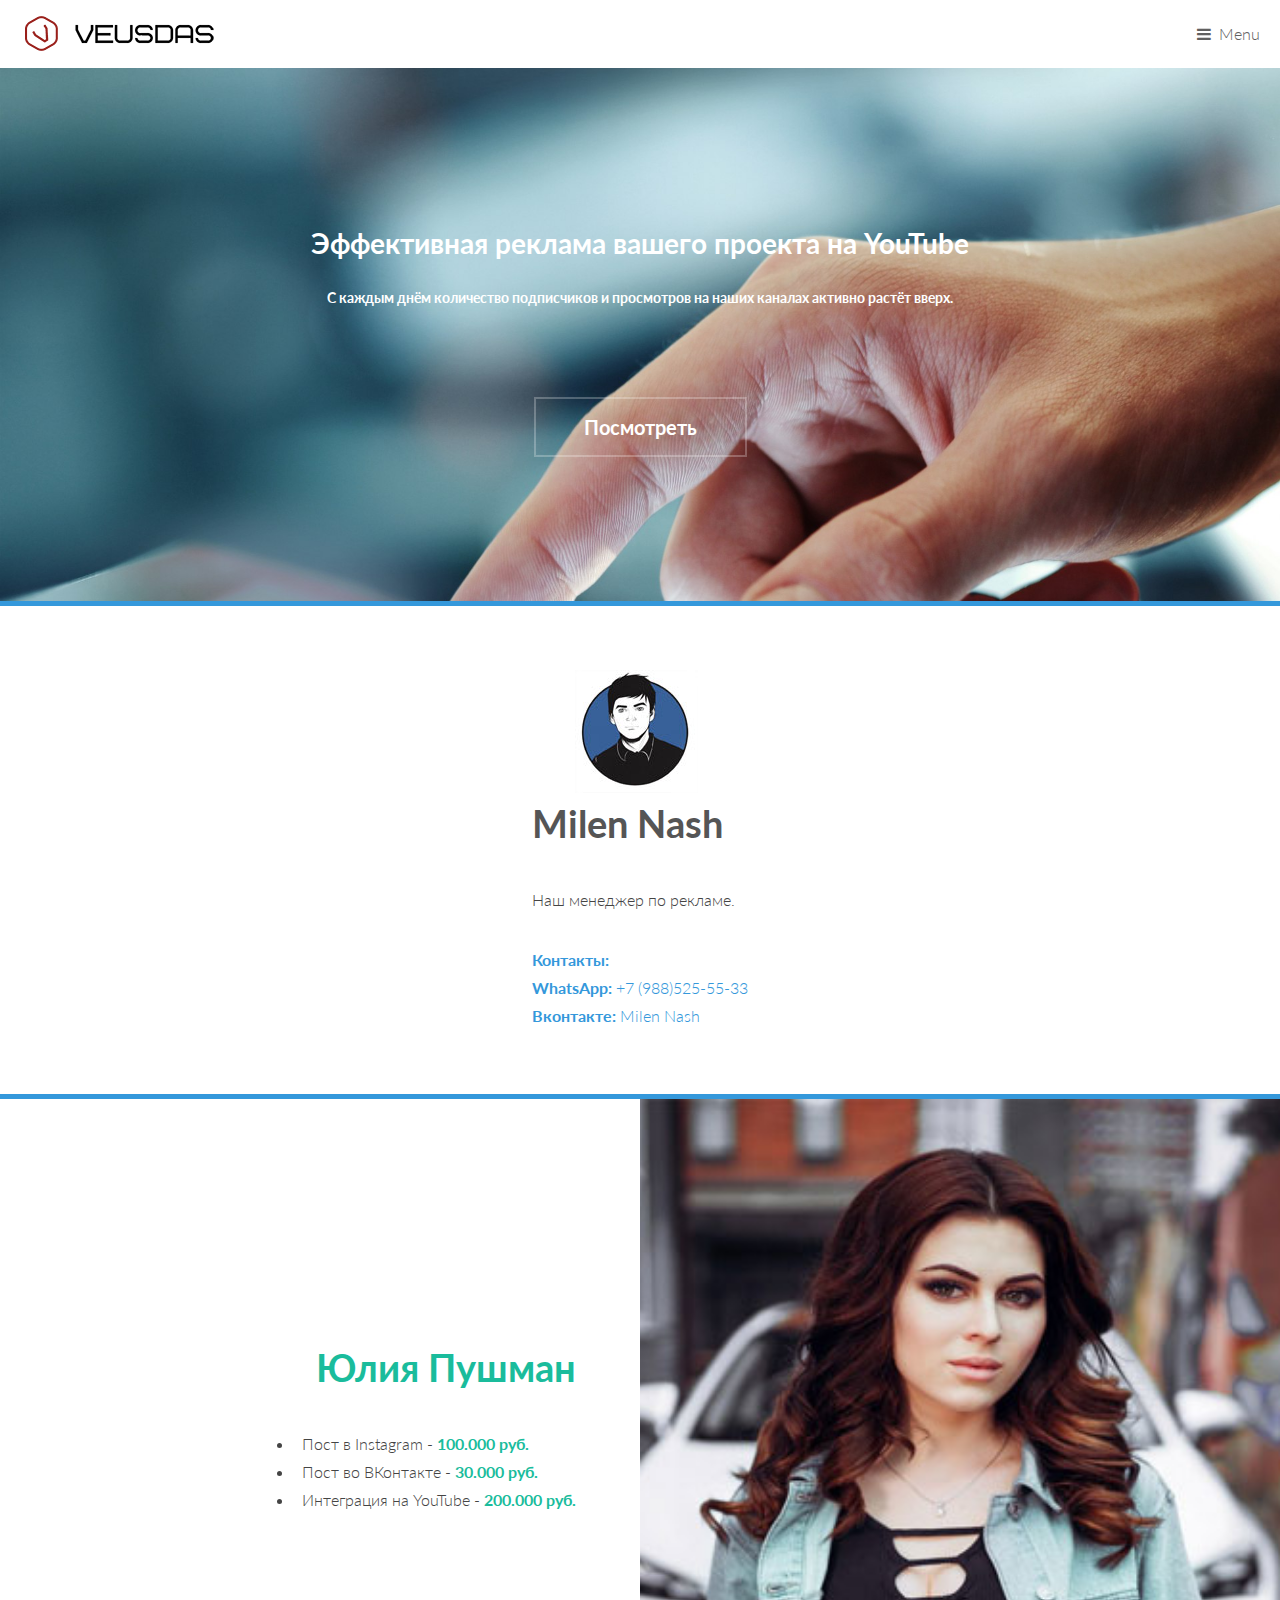
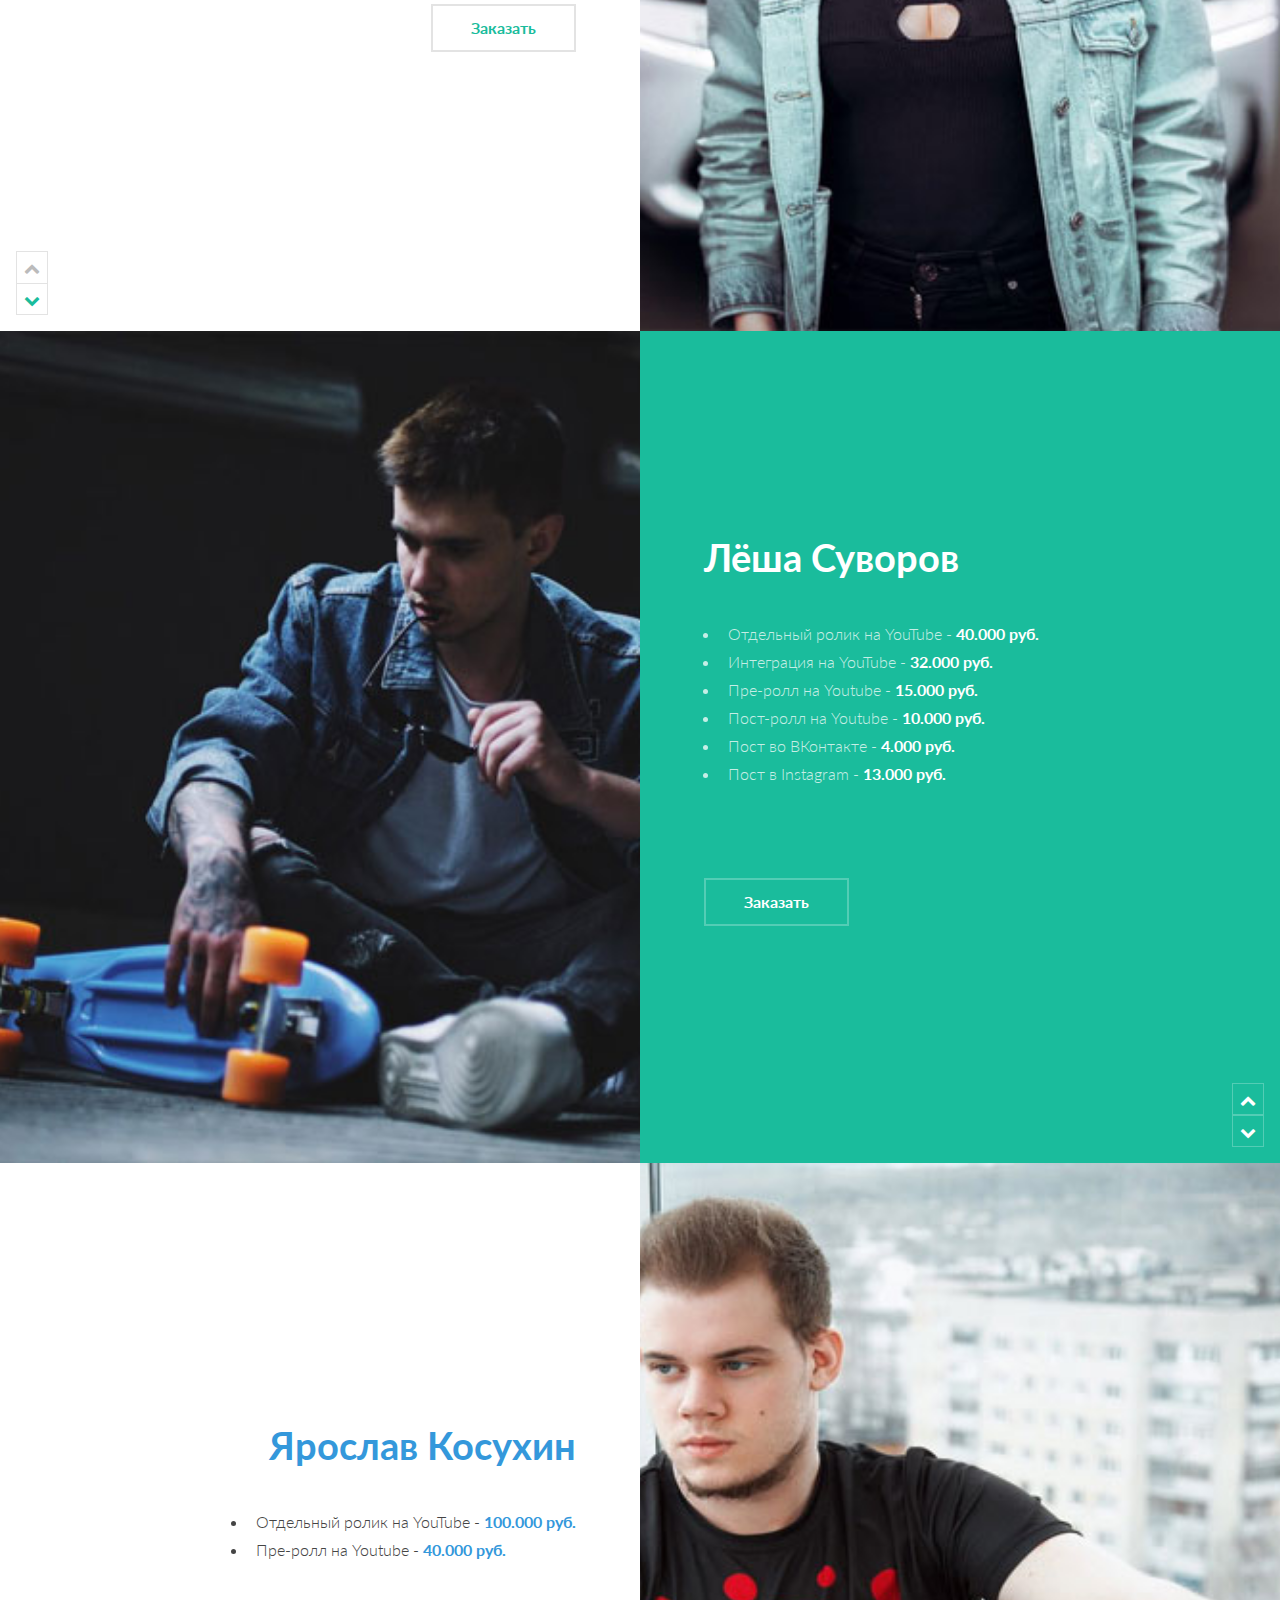
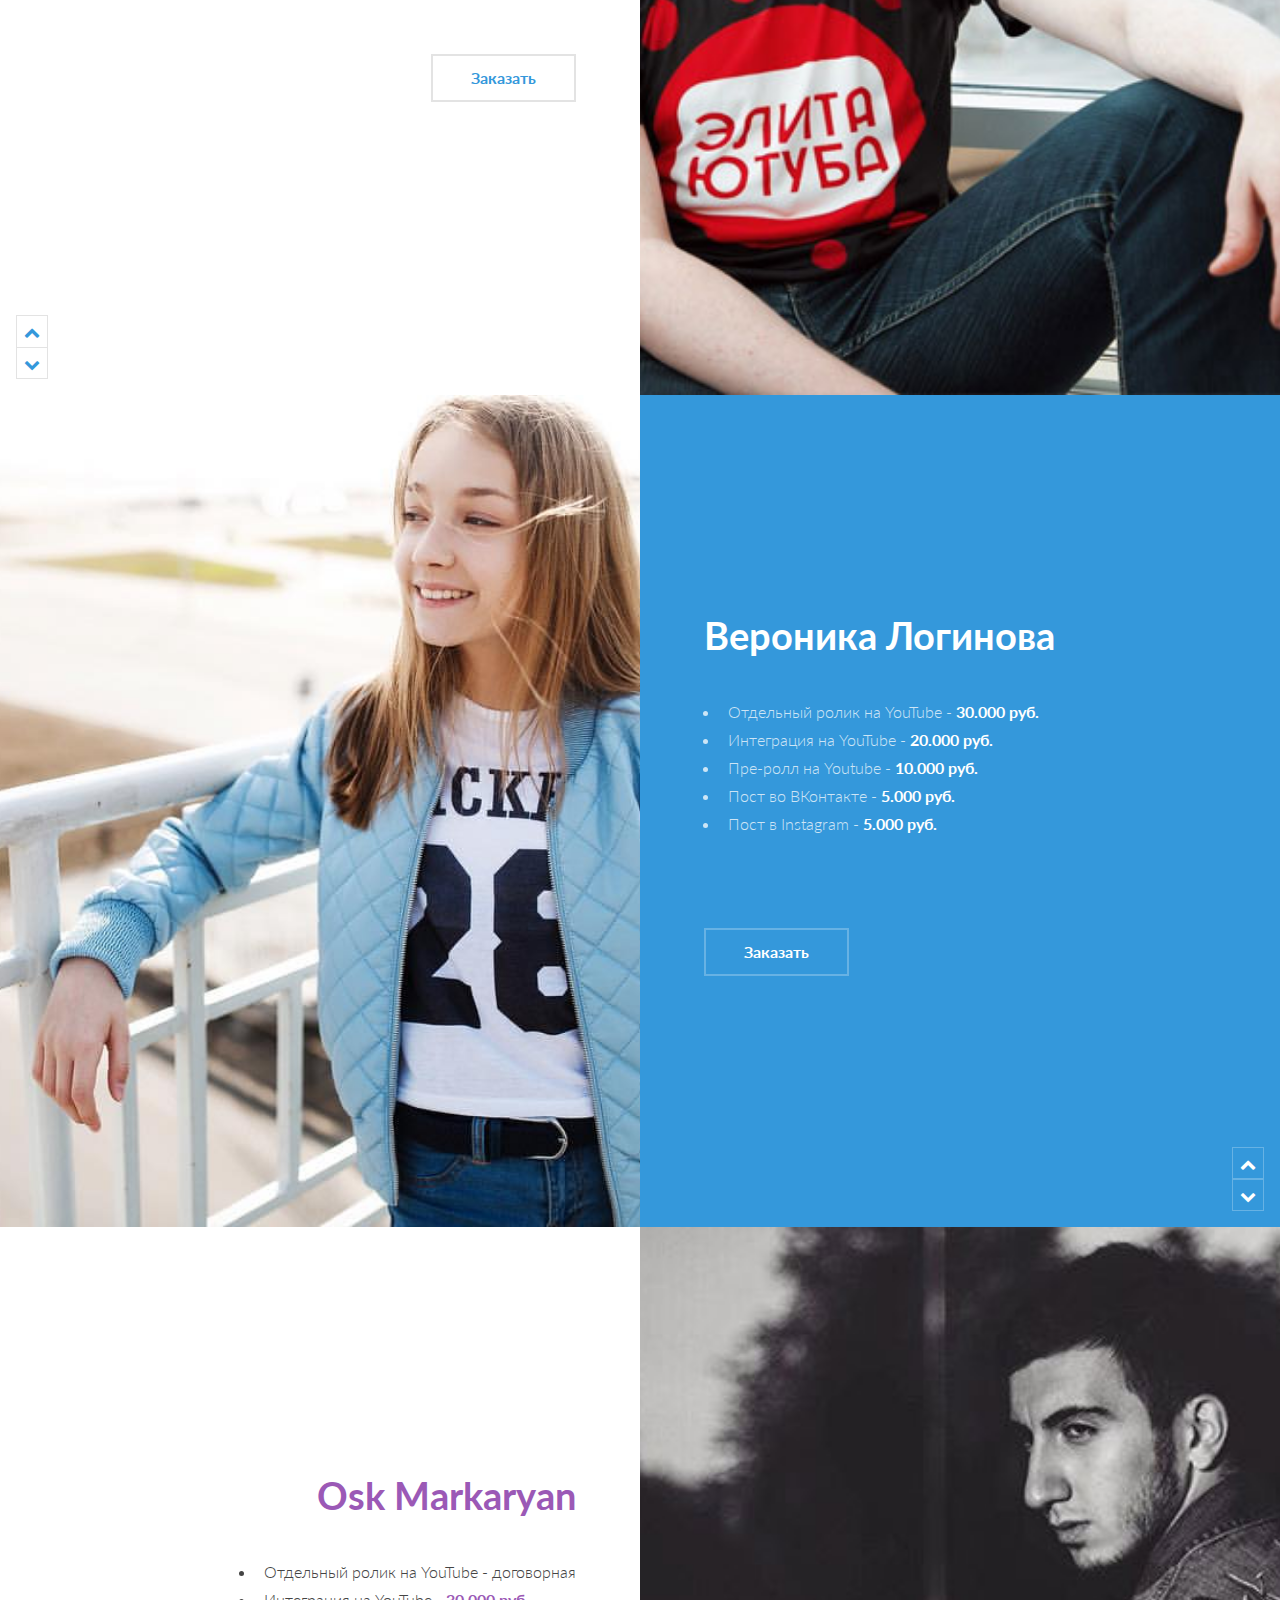
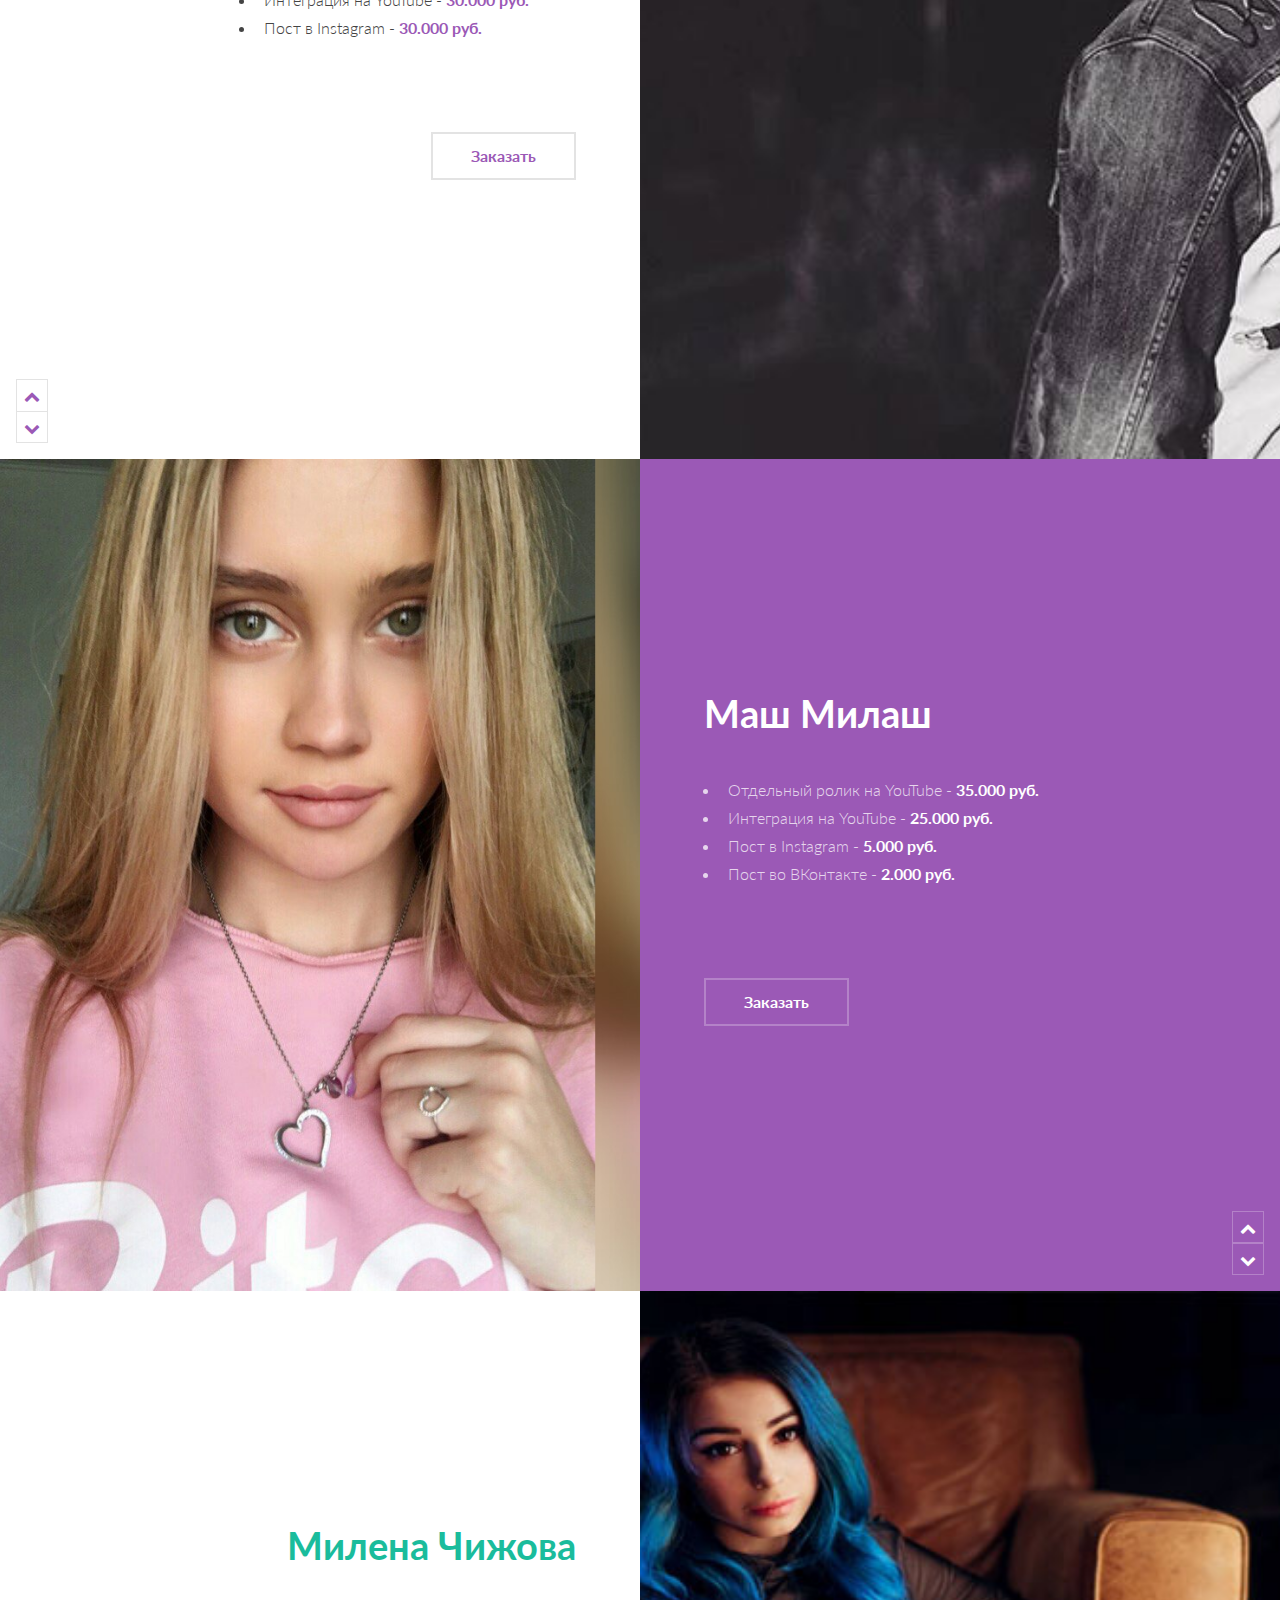
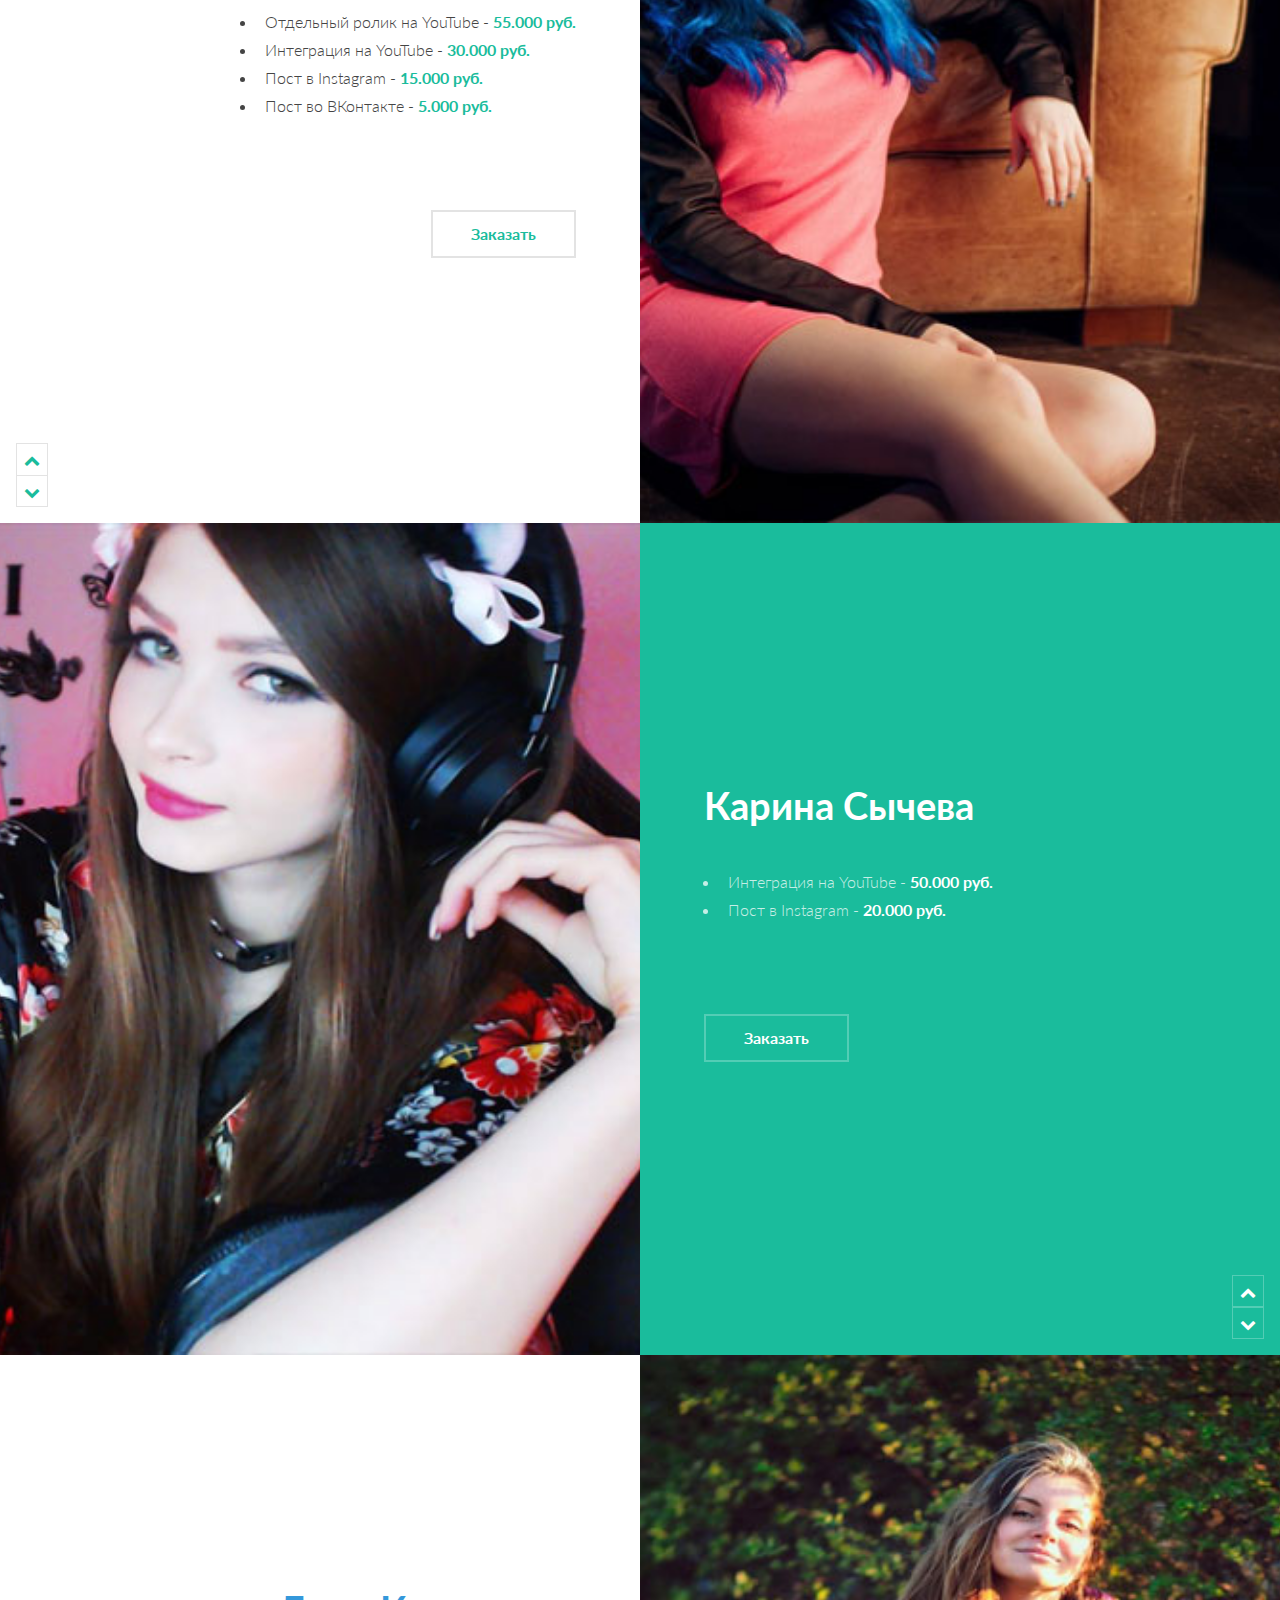
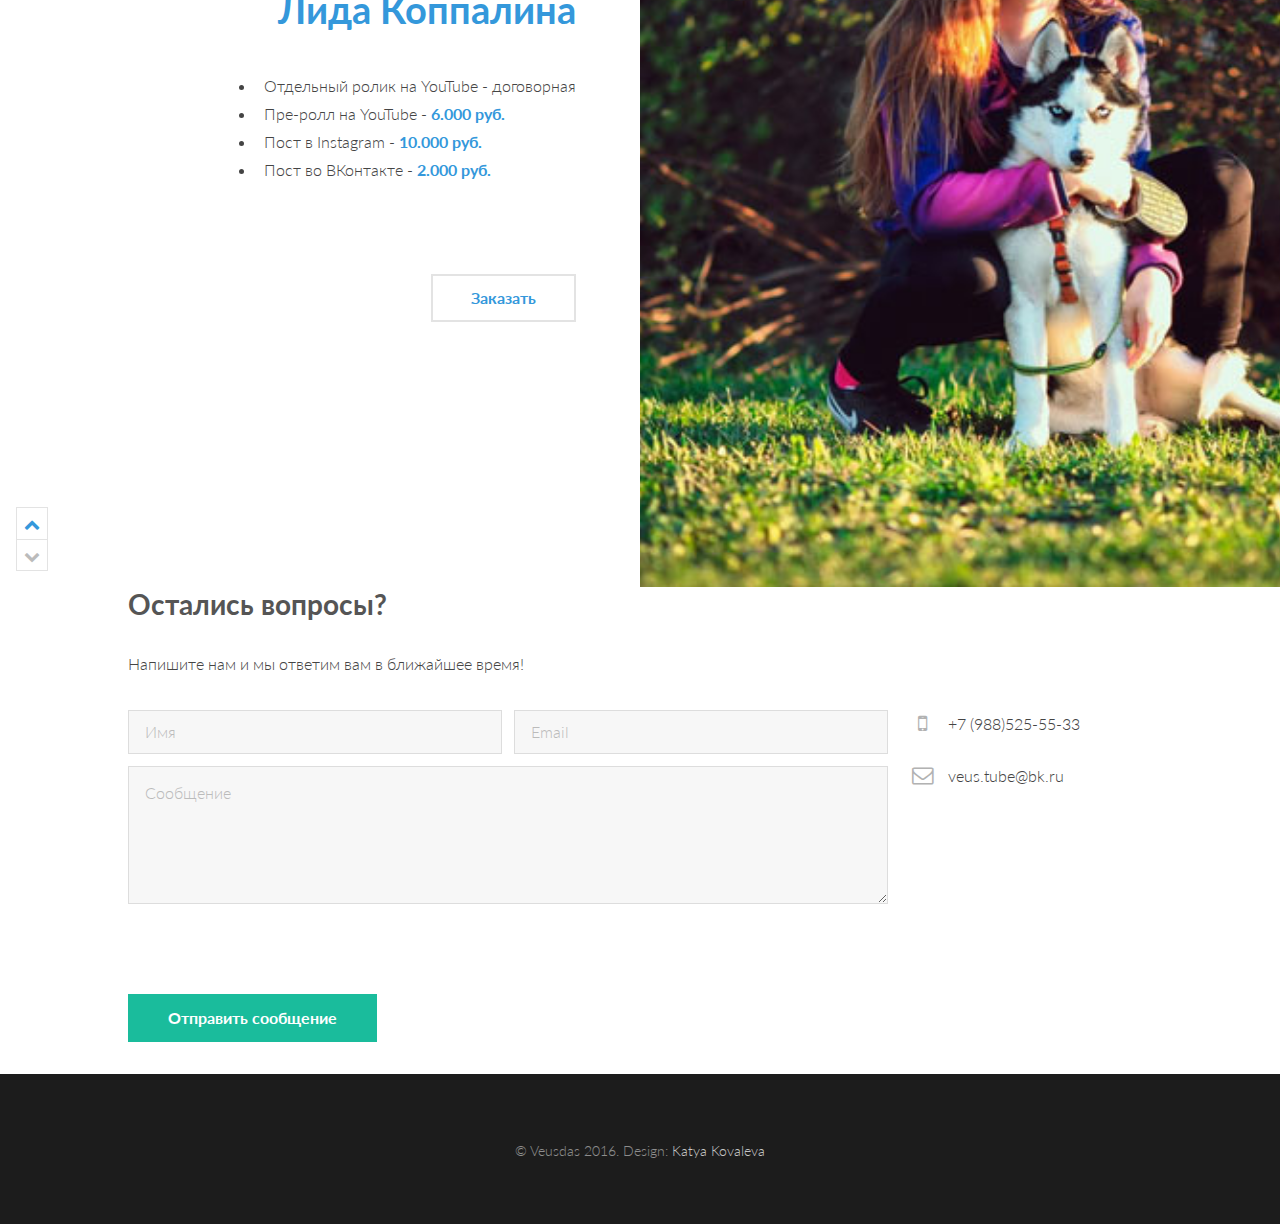
==== commit 69fa9985: "template is finished" ====
--- a/youtube/index.html
+++ b/youtube/index.html
@@ -294,16 +294,42 @@
 					</div>
 				</div>
 			</article>
+			
+			<section id="callback">
+						<h2>Остались вопросы?</h2>
+						<p>Напишите нам и мы ответим вам в ближайшее время!</p>
+						<div class="row">
+							<div class="8u 12u$(small)">
+								<form method="post" action="#">
+									<div class="row uniform 50%">
+										<div class="6u 12u$(xsmall)"><input type="text" name="name" id="name" placeholder="Имя" /></div>
+										<div class="6u$ 12u$(xsmall)"><input type="email" name="email" id="email" placeholder="Email" /></div>
+										<div class="12u$"><textarea name="message" id="message" placeholder="Сообщение" rows="4"></textarea></div>
+									</div>
+								</form>
+								<ul class="actions">
+									<li><input type="submit" value="Отправить сообщение" /></li>
+								</ul>
+							</div>
+							<div class="4u$ 12u$(small)">
+								<ul class="labeled-icons">
+									<li>
+										<h3 class="icon fa-mobile"><span class="label">Телефон</span></h3>
+										+7 (988)525-55-33
+									</li>
+									<li>
+										<h3 class="icon fa-envelope-o"><span class="label">Email</span></h3>
+										<a href="mailto:veus.tube@bk.ru">veus.tube@bk.ru</a>
+									</li>
+								</ul>
+							</div>
+						</div>
+					</section>
 
 		<!-- Footer -->
 			<footer id="footer">
-				<ul class="icons">
-					<li><a href="#" class="icon fa-twitter"><span class="label">Twitter</span></a></li>
-					<li><a href="#" class="icon fa-facebook"><span class="label">Facebook</span></a></li>
-					<li><a href="#" class="icon fa-instagram"><span class="label">Instagram</span></a></li>
-				</ul>
 				<div class="copyright">
-					&copy; Untitled. Design: <a href="https://templated.co">TEMPLATED</a>. Images: <a href="https://unsplash.com">Unsplash</a>.
+					&copy; Veusdas 2016. Design: <a href="https://vk.com/kalemb">Katya Kovaleva</a>
 				</div>
 			</footer>
 
--- a/youtube/assets/css/main.css
+++ b/youtube/assets/css/main.css
@@ -3307,11 +3307,13 @@
 
 	#banner {
 /*		background-color: #3498db;*/
-        background-image: url(../../../images/bg1inst.jpg);
-        -moz-background-size: 100%; /* Firefox 3.6+ */
-        -webkit-background-size: 100%; /* Safari 3.1+ и Chrome 4.0+ */
-        -o-background-size: 100%; /* Opera 9.6+ */
-        background-size: 100%; /* Современные браузеры */
+        background-image: url(../../images/overlay.png),url(../../../images/bg3inst.jpg);
+        background-repeat: no-repeat;
+        height: 100%;
+        -moz-background-size: cover; /* Firefox 3.6+ */
+        -webkit-background-size: cover; /* Safari 3.1+ и Chrome 4.0+ */
+        -o-background-size: cover; /* Opera 9.6+ */
+        background-size: cover; /* Современные браузеры */
 		color: rgba(255, 255, 255, 0.75);
 		text-align: center;
 		cursor: default;
@@ -4587,3 +4589,35 @@
 p.description {
     font-size: 
 }
+
+section#callback {
+    margin-left: 10%;
+}
+ul.labeled-icons {
+			list-style: none;
+			padding: 0;
+		}
+
+			ul.labeled-icons li {
+				line-height: 1.75em;
+				margin: 1.5em 0 0 0;
+				padding-left: 2.25em;
+				position: relative;
+			}
+
+				ul.labeled-icons li:first-child {
+					margin-top: 0;
+				}
+
+				ul.labeled-icons li a {
+					color: inherit;
+				}
+
+				ul.labeled-icons li h3 {
+					color: #b2b2b2;
+					left: 0;
+					position: absolute;
+					text-align: center;
+					top: 0;
+					width: 1em;
+				}
